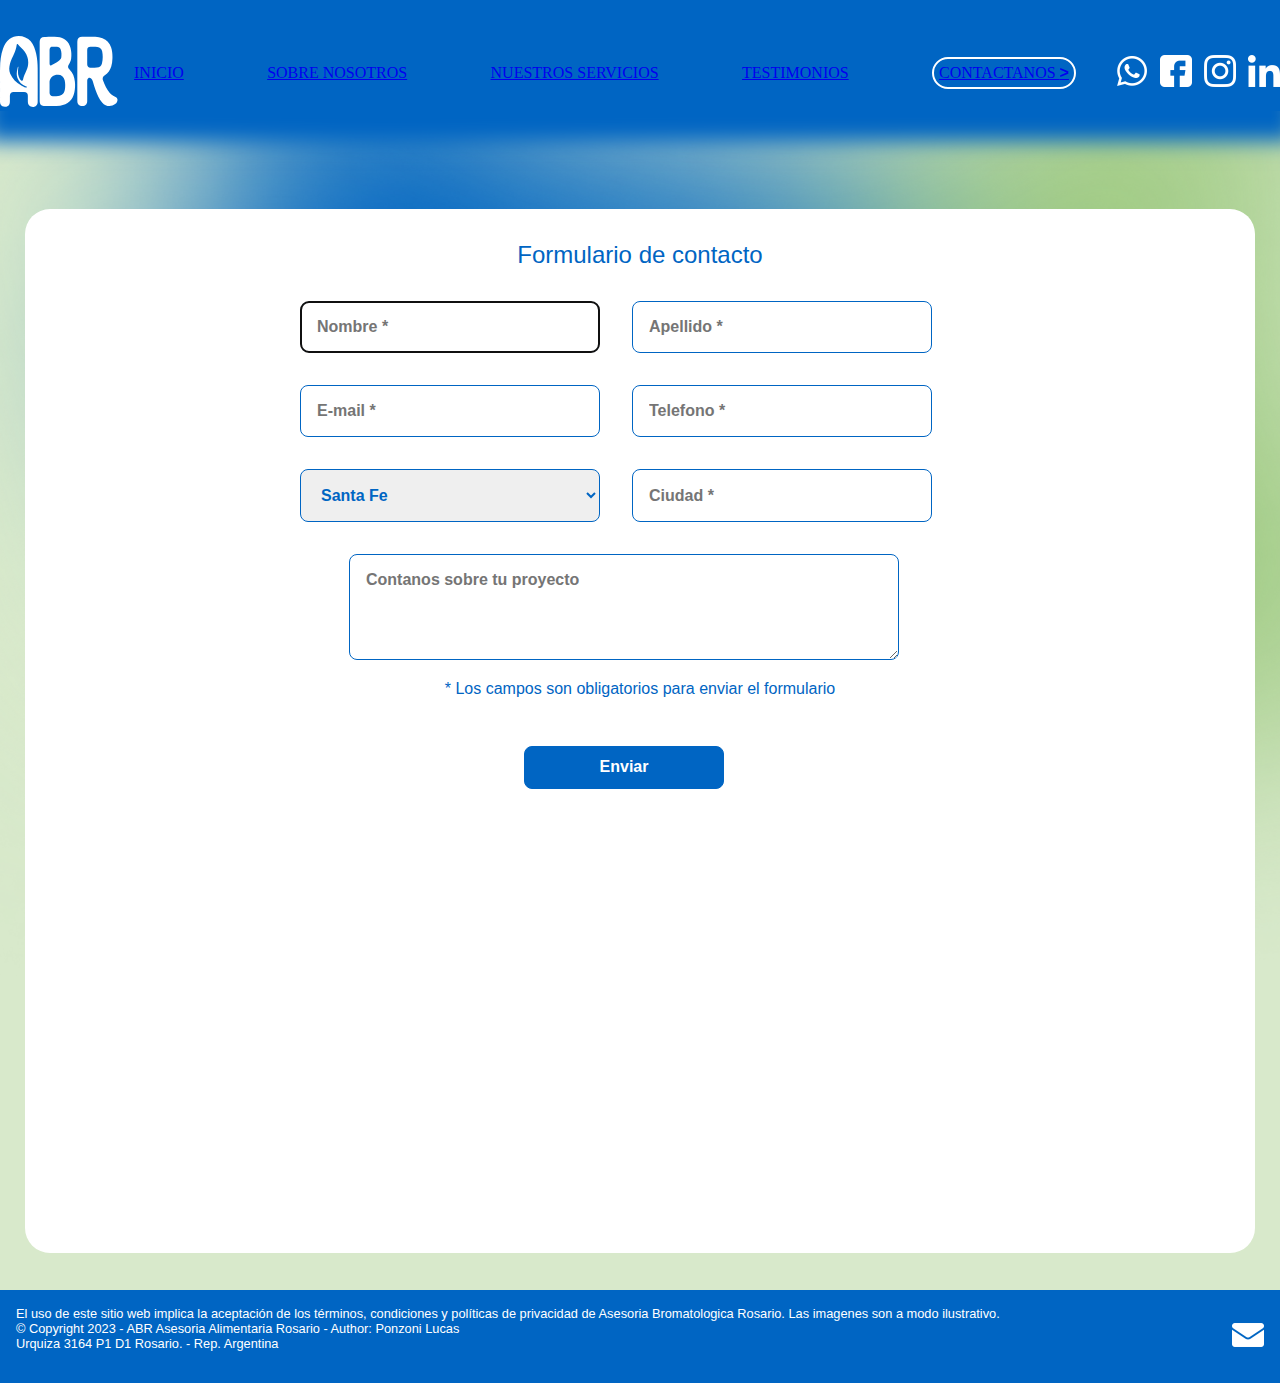
==== Pages/contactanos.html @ 052e2af0 "Add files via upload" ====
<!DOCTYPE html>
<html lang="es">
<head>
    <meta charset="UTF-8">
    <meta name="viewport" content="width=device-width, initial-scale=1.0">
    <meta name="keywords" content="asesoria, bromatologica, rosario, registra, marca">
    <meta name="author" content="Lucas Ponzoni">
    <meta name="description" content="Ayudamos a las empresas a mejorar la calidad alimenticia de sus productos y servicios, mediante la implementación de estrategias y prácticas innovadoras en materia de seguridad alimentaria, para garantizar la satisfacción y fidelización de sus clientes.">
    <link rel="shortcut icon" href="../img/abr_favicon_qube.png" type="image/x-icon">
    <link rel="stylesheet" href="../CSS/styles.css">
    <title>ABR | Contactanos</title>
</head>

<body>

    <header>

        <div>
            <a href="../index.html"><img class="img_main" src="../img/abr_main.svg" alt="ABR"></a>
        </div>

        <nav>
            <a class="nav" href="../index.html">INICIO</a>
            <a class="nav" href="./sobre_nosotros.html">SOBRE NOSOTROS</a>
            <a class="nav" href="./nuestros_servicios.html">NUESTROS SERVICIOS</a>
            <a class="nav" href="./testimonios.html">TESTIMONIOS</a>
            <a class="nav nav_c" href="./contactanos.html">CONTACTANOS <span id="com-id">></span></a>
        </nav>

        <div class="social_media" >
            <a href="https://api.whatsapp.com/send?phone=+543415469309&text=Hola%2C+quisiera+consultar+por+el+servicio+se+%2AAsesoria+Bromatologica+Rosario%2A%2C+me+contacto+desde+la+web." target="_blank"><img class="media" src="../img/whatsapp.png" alt="Asesoria Bromatologica Rosario WhatsApp"></a>
            <a href="#"><img class="media" src="../img/facebook.png" alt="Asesoria Bromatologica Rosario Facebook"></a>
            <a href="https://www.instagram.com/asesoriabromatologicarosario/?igshid=MjEwN2IyYWYwYw%3D%3D" target="_blank"><img class="media" src="../img/instagram.png" alt="Asesoria Bromatologica Rosario Instagram"></a>
            <a href="https://ar.linkedin.com/in/pablo-manuel-scalise-9bba7b55?trk=public_profile_samename-profile" target="_blank"><img class="media" src="../img/linkedin.png" alt="Asesoria Bromatologica Rosario linkedin"></a>
        </div>
    </header>

    <main class="form_main">

        <h2>Formulario de contacto</h2>

        <div class="formulario">

                <form class="form" autocomplete="on" action="procesar_formulario.php" method="POST">

                    <div class="separador">
                        <label for="nombre"></label><br>
                        <input type="text" id="nombre" name="nombre" autofocus maxlength="30" required placeholder="Nombre *"><br><br>
    
                        <label for="apellido"></label><br>
                        <input type="text" id="apellido" name="apellido" maxlength="30" required placeholder="Apellido *"><br><br>
                    </div>

                    <div class="separador">
                    <label for="email"></label><br>
                    <input type="email" id="email" name="email" maxlength="30" required placeholder="E-mail *"><br><br>
    
                        <label for="telefono"></label><br>
                        <input type="tel" id="telefono" name="telefono" minlength="8" maxlength="15" required placeholder="Telefono *"><br><br>
                    </div>

                    <div class="separador">
                        <label for="provincia"></label><br>
                        <select id="provincia" name="provincia" required aria-placeholder="Provincia *">
                            <option value="Buenos Aires">Buenos Aires</option>
                            <option value="Catamarca">Catamarca</option>
                            <option value="Chaco">Chaco</option>
                            <option value="Chubut">Chubut</option>
                            <option value="Córdoba">Córdoba</option>
                            <option value="Corrientes">Corrientes</option>
                            <option value="Entre Ríos">Entre Ríos</option>
                            <option value="Formosa">Formosa</option>
                            <option value="Jujuy">Jujuy</option>
                            <option value="La Pampa">La Pampa</option>
                            <option value="La Rioja">La Rioja</option>
                            <option value="Mendoza">Mendoza</option>
                            <option value="Misiones">Misiones</option>
                            <option value="Neuquén">Neuquén</option>
                            <option value="Río Negro">Río Negro</option>
                            <option value="Salta">Salta</option>
                            <option value="San Juan">San Juan</option>
                            <option value="San Luis">San Luis</option>
                            <option value="Santa Cruz">Santa Cruz</option>
                            <option value="Santa Fe" selected>Santa Fe</option>
                            <option value="Santiago del Estero">Santiago del Estero</option>
                            <option disabled>Tierra del Fuego -no disponible-</option>
                            <option value="Tucumán">Tucumán</option>
                        </select><br><br>
    
                         <label for="ciudad"></label><br>
                        <input type="text" id="ciudad" name="ciudad" maxlength="30" required placeholder="Ciudad *"><br>
                </div>
    
                        <label for="comentarios"></label>
                        <textarea id="comentarios" name="comentarios" maxlength="600" rows="4" cols="30" placeholder="Contanos sobre tu proyecto"></textarea><br>

                        <P form_p>* Los campos son obligatorios para enviar el formulario</P>
    
                    <input class="submit" type="submit" value="Enviar"><br>


                </form>

                <iframe class="map" src="https://www.google.com/maps/embed?pb=!1m18!1m12!1m3!1d3348.5014236197967!2d-60.66806862462521!3d-32.93776857359681!2m3!1f0!2f0!3f0!3m2!1i1024!2i768!4f13.1!3m3!1m2!1s0x95b7ab504fc39b97%3A0x462158759168e7ce!2sKDT%2C%20Urquiza%203164%2C%20S2002%20Rosario%2C%20Santa%20Fe!5e0!3m2!1ses!2sar!4v1688437632781!5m2!1ses!2sar" width="600" height="400" style="border:0;" allowfullscreen="" loading="lazy" referrerpolicy="no-referrer-when-downgrade"></iframe>

                    </div>

                
    </main>
    

    <footer>
        <div>
            <p class="tac" >El uso de este sitio web implica la aceptación de los términos, condiciones y políticas de privacidad de Asesoria Bromatologica Rosario. Las imagenes son a modo ilustrativo. 
            <br>© Copyright 2023 - ABR Asesoria Alimentaria Rosario - Author: Ponzoni Lucas
            <br>Urquiza 3164 P1 D1 Rosario. - Rep. Argentina
            </p>
        </div>
        </div class="img.tac">
        <a href="mailto:pablomanuelscalise@gmail.com"><img class="media-footer" src="../img/email.png" alt="Email"></a>
        </div>
    </footer>
    
</body>
</html>
---- CSS/styles.css ----
@font-face {
    font-family: 'spirit';
    src: url(./NatureSpirit.otf);
}

@font-face {
    font-family: 'Andalucia';
    src: url(./andalucia.ttf);
}

@import url('https://fonts.googleapis.com/css2? family= Raleway:wght@300;400;500;600;800;900 & display=swap');
@import url('https://fonts.googleapis.com/css2? family= Belanosima:wght@400;600;700 & display=swap');

*{
    padding: 0;
    margin: 0;
    box-sizing: border-box;
}

*::selection{
    color: #fce96b;
    background-color: #0065c3b5;
}

body{
    background: #D8E9CB url("../img/fondo.png");
    background-size: cover; 
    background-repeat: no-repeat;
    position: relative;
    min-height: 100vh;
}

.food_pack{
    background-color: #ff990000;
    background-image: url(../img/packaging.png);
    background-size: cover;
    background-repeat: no-repeat;
    position: absolute;
    width: 50vw;
    right: 0;
    bottom: -100px;
    height: 120vh;
    z-index: -1;
}

header {
    display: flex;
    gap: 1rem;
    min-width: max-content;
    align-items: center;
    padding-top: 2.2rem;
    background-color: #0065C3;
    color: #FFF;
    margin-bottom: 3rem;
    box-shadow:0px 15px 20px 15px #0065C3;
}

nav{
    display: flex;
    align-items: center;
    justify-content: space-between;
    flex: 1;
    padding-right: 1rem;
}

.media{
    width: 2rem;
    margin-left: 0.5rem;
    filter: invert(100%);
}

.media:hover{
    filter: invert(80%) sepia(95%) saturate(275%) hue-rotate(347deg) brightness(97%) contrast(104%);
    transition: .2s;
}

.logo {
    margin-inline: 2rem;
    max-width: 4rem;
}

.nav-list {
    list-style-type: none;
    display: flex;
    align-items: center;
    gap: 1rem;
    font-size: 1rem;
    margin-left: 1rem;
    font-family: 'Raleway', sans-serif;
    font-weight: 600;
}

.nav-list li a {
    text-decoration: none;
    color: #ffffff;
}

.nav_c{
    border: #FFF 2px solid;
    border-radius: 25px;
    padding: 5px;
}

#com-id{
    font-family: 'Belanosima', sans-serif;
    font-weight: 900;
    font-size:1rem;
}

@keyframes spin {
    from {
      transform: rotate(0deg);
    }
    to {
      transform: rotate(360deg);
    }
  }
  
  @keyframes colorBlink {
    0% {
      color: #fce96b;
    }
    50% {
      color: #ffffff; 
    }
    100% {
      color: #fce96b;
    }
  }
  
  .bi-asterisk {
    display: inline-block;
    animation: spin 10s linear infinite, colorBlink 2s linear infinite;
    transform-origin: center;
  }
  

.nav:hover, .nav_c:hover{
    color: #FCE86B;
    transition: .2s;
}

.abrir-menu,
.cerrar-menu {
    display: none;
}

main{
    padding: 2rem 2rem 2rem 2rem;
}

h1{
    text-align: center;
    min-width: 5px;
    font-family: 'spirit';
    background-color: #0065c353;
    border-radius: 8px 8px 0 0;
    padding: 1rem;
    width: max-content;
    color: #FFF;
    font-size: 3rem;  
    font-weight: 600;
}

.Web_comment{
    width: 700px;
    color: #FFF;
    text-shadow: 2px 1px 20px #272727b8;
    font-size: 1rem;
    font-family: 'Raleway', sans-serif;
    font-weight: 400;
    padding-top: 1rem;
}

#button_conocenos{
    background-color: #ffffff;
    width: 400px;
    text-align: center;
    font-family: 'Belanosima', sans-serif;
    padding: 1rem;
    margin-top: 1rem;
    border-radius: 25px;
    cursor: pointer;
}

#button_conocenos a{
    text-decoration: none;
    color: #0065C3;
}

#button_conocenos:hover{
    background-color: #FCE86B;
    transition: .3s;
}

.cardholder{
    padding: 4rem 0 4rem 0;
}

.cardholder__card{
    width: 700px;
    color: #FFF;
    font-size: 1rem;
    font-family: 'Raleway', sans-serif;
    background-color: #0065c3be;
    border-radius: 25px;
    padding: 1rem;
    margin-top: 1rem;
}

.cardholder__card--title{
    display: flex;
    justify-content: space-between;
    align-items: center;
}

.row_span{
    font-weight: 900px;
    text-decoration-line: underline;
    font-weight: 900;
}

.line{
    width: 208px;
    height: 6px;
    background: #FCE86B;
    border-radius: 4px;
    margin: 10px 0 20px 0
}

.line_title{
    width: 523px;
    height: 6px;
    background: #FCE86B;
    border-radius: 0 0 8px 8px;
}

.img_row{
    width:20px;
    z-index: 1;
    filter: invert(7%) sepia(46%) saturate(5355%) hue-rotate(197deg) brightness(101%) contrast(101%);
    transition: .3s;
    cursor: pointer;
}

.img_row:hover{
    filter: invert(100%);
    transition: .1s;
}

footer{
    text-align: left;
    background-color: #0065C3;
    color: #FFF;
    font-family: 'Raleway', sans-serif;
    font-size: .8rem;
    padding: 1rem;
    display: flex;
    position: absolute;
    bottom: -20vh;
    align-items: center;
    width: 100%;
}

.media-footer{
    width: 2rem;
    filter: invert(100%);
}

.media-footer:hover{
    filter: invert(80%) sepia(95%) saturate(275%) hue-rotate(347deg) brightness(97%) contrast(104%);
    transition: .2s;
}

footer div{
    margin-inline-end: auto;
}

@media screen and (max-width: 1100px) {

    body{
        background: #D8E9CB url("../img/mobile-back.png");
        background-size: cover;
        background-repeat: no-repeat;
    }
    
    .abrir-menu,
    .cerrar-menu {
        display: block;
        border: 0;
        font-size: 2rem;
        background-color: transparent;
        cursor: pointer;
    }

    .cerrar-menu:hover{
        color: #FCE86B;
        transition: .2s;
    }

    .abrir-menu:hover{
        color: #FCE86B;
    }

    .abrir-menu {
        color: #ffffff;
    }

    .cerrar-menu {
        color: #ececec;
    }

    header{
        flex-direction: column;
        gap: 0;
    }

    nav {
        opacity: 0;
        visibility: hidden;
        display: flex;
        flex-direction: column;
        gap: 2rem;
        position: absolute;
        top: 0;
        width: 100%;
        bottom: 0vh;
        background-color: #0065C3;
        padding: 2rem;
        justify-content: flex-start;
        z-index: 2;
        transition: opacity .5s;
    }

    .nav.visible {
        opacity: 1;
        visibility: visible;
    }
    
    .nav-list {
        gap: 2rem;
        flex-direction: column;
        align-items: center;
    }

    ul.nav-list{
        margin: 0;
    }

    .nav-list li a {
        color: #ffffff;
    }

    .social_media{
        padding-top: 3rem;
        display: flex;
        justify-content: center;
    }

    .media:hover{
        filter: invert(80%) sepia(95%) saturate(275%) hue-rotate(347deg) brightness(97%) contrast(104%);
        transition: .2s;
    }

    .abrir-menu i, .cerrar-menu i {
    position: relative;
    animation: bounce 2s infinite; 
    }
  
    @keyframes bounce {
    0%, 100% {
      top: 0;
    }
    50% {
      top: 1rem;
    }
  }
   
}

@media screen and (max-width: 900px) {

    header{
        display:flex;
        flex-direction: column;
    }

    .img_main{
        margin: 0;
    }
    
    .button-menu{
        display: block;
    }

    .food_pack{
        background-color: #ff990000;
        background-image: url(../img/packaging.png);
        background-size: contain;
        background-repeat: no-repeat;
        position: relative;
        width: 100vw;
        margin-top: -250px;
    } 

    main{
        padding-inline: 1rem;
        margin: 0;
    }

    .titulo{
        display: flex;
        flex-wrap: wrap;
        flex-direction: column;
        justify-content: center;
        align-items: center;
        margin: 1rem;
    }
    
    h1{
        margin-top: 2rem;
        font-family: 'spirit';
        background-color: #0065c353;
        border-radius: 8px 8px 0 0;
        width: 100%;
        color: #FFF;
        font-size: 3rem;  
        font-weight: 600;
    }

    .line_title{
        width: 100%;
    }
    
    .Web_comment{
        width: auto;
        text-align: center;
        color: #FFF;
        text-shadow: 2px 1px 20px #272727b8;
        font-size: 1rem;
        font-family: 'Raleway', sans-serif;
        font-weight: 400;
        padding-top: 1rem;
    }
    
    #button_conocenos{ 
        background-color: #ffffff;
        width: auto;
        font-family: 'Belanosima', sans-serif;
        border-radius: 25px;
        cursor: pointer;
        margin-bottom: 3rem;
    }
    
    #button_conocenos a{
        text-decoration: none;
        color: #0065C3;
    }
    
    #button_conocenos:hover{
        background-color: #FCE86B;
        transition: .3s;
    }

    .cardholder__card{
        width: auto;
    }

    footer{
        text-align: left;
        background-color: #0065C3;
        color: #FFF;
        font-family: 'Raleway', sans-serif;
        font-size: .8rem;
        padding: 1rem;
        display: flex;
        position: absolute;
        align-items: center;
        width: 100%;
    }
    
  }

.form{
    color: #0065C3;
    font-size: 1rem;
    font-family: 'Raleway', sans-serif;
    font-weight: 400;
    padding-top: 1rem;
    text-align: center;
}

input, textarea, select{
    border-radius: 8px;
    width: 300px;
    padding: 1rem;
    padding-left: 1rem;
    margin-right: 2rem;
    border: #0065C3 solid 1px;
    color:#0065C3;
    font-family: 'Raleway', sans-serif;
    font-size: 1rem;
    font-weight: 600;
}

.form_main {
    background-color: #ffffff;
    width: auto;
    min-width: min-content;
    border-radius: 25px 25px 25px 25px;
    position: relative;
    margin-left: 25px;
    margin-bottom: 50px;
    margin-right: 25px;
    top: 50px;
  }
  
  .form_main h2{
    color: #0065C3;
    font-size: 1.5rem;
    margin-bottom: 1rem;
    font-family: 'Raleway', sans-serif;
    font-weight: 400;
    text-align: center;
  }

  .formulario{
    justify-content: center;
    display: flex;
    flex-wrap: wrap;
  }

  .separador{
    justify-content: center;
    text-align: center;
    display: flex;
    margin-bottom: 2rem;
    padding-right: 1rem;
  }

  #comentarios{
    min-width: 550px;
  }

  .submit{
    font-size: 1rem;
    padding: 0.7rem;
    width: 200px;
    margin-top: 2rem;
    margin-bottom: 2rem;
    background-color: #0065C3;
    color: #FFF;
  }

  .submit:hover{
    background-color: #ffffff;
    color: #0065C3;
    cursor: pointer;
    transition: .3s;
  }

  #comentarios{
    margin-bottom: 1rem;
  }

  .map{
    display: flex;
    flex-wrap: wrap;
    justify-content: center;
    border-radius: 25px;
  }

  .know_us{
    display: flex;
  }

  .us{
    flex-shrink: 1;
    } 

  .pablo_face {
    width: 300px;
    position: relative;
    left: -32px;
    top: -95px;
    overflow: hidden;
  }
    
  .fig-caption{
    background-color: #0065C3;
    font-family: 'Belanosima', sans-serif;   
    font-weight: 600;
    color: #FFF; 
    position: relative;
    left: -32px;
    top: -100px;
    width: 300px;
    padding: 0.5rem;
    text-align: center;
  }

  #Pablo_Scalise_Conocenos{
    font-family: 'Andalucia';
    color: #353535;
    font-size: 3rem;
    text-align: left;
    margin-bottom: 0;
}

.descripcion_pablo, p{
    margin-bottom: 1rem;
}

.university{
    list-style-type: none;
    font-family: 'Raleway', sans-serif;
    font-size: 1rem;
    font-weight: 400;
    color: #0065C3;
    padding-bottom: 1rem;
}

.us p, .text_testimonio{
    font-family: 'Raleway', sans-serif;
    color: #353535;
    line-height : 25px;
}

.span_us{
    font-weight: 600;
}

.background_img{
    background-color: #fce96b;
    width: 300px;
    height: 410px;
    border-radius: 25px 0 0 0;
    top: 0;
    left: 0;
    position: absolute;
}

.services, .services_description{
    display: flex;
    flex-wrap: wrap;
}

.service{
    font-family: 'Raleway', sans-serif;
    font-size: 1rem;
    color: #ffffff;
    line-height : 25px;
    background-color: #0065C3;
    padding: 1rem;
    margin: 1rem;
    text-align: center;
    flex: 1;
    min-width: 300px;
    border-radius: 25px;

}

h2.services_title{
    color: #FFF;
    font-size: 1,5rem;
    text-align: center;
}

.services_span, .aclaracion{
    color: #FF9900;
    font-family: 'Raleway', sans-serif;
    text-align: center;
}

#factory, #money, #laboratory{
    width: 125px;
}

.service_description{
    font-family: 'Raleway', sans-serif;
    font-size: 1rem;
    color: #000000;
    line-height : 25px;
    border: #FF9900 solid 2px;
    padding: 1rem;
    margin: 1rem;
    text-align: center;
    flex: 1;
    min-width: 300px;
    border-radius: 25px;
}

.services_text{
    list-style-type: circle;
    padding-left: 1rem;
    text-align: left;
}

#information{
    width: 100px;
    filter: invert(51%) sepia(86%) saturate(659%) hue-rotate(360deg) brightness(105%) contrast(106%);
}

.testimonios_a{
    min-width: 800px;
    background-color: #fce96b6c;
    display: flex;
    border-radius: 25px;
    margin-bottom: 1rem;
    padding: 1rem;
}

.foto-testimonio{
    margin-right: 1rem;
    width: 150px;
}

#testimonio_title{
    font-family: 'Andalucia';
    color: #353535;
    font-size: 3rem;
    text-align: left;
    margin-bottom: 0;
}

.img_test_ext{
    width: 25px;
    margin-right: .5rem;
    filter: invert(19%) sepia(5%) saturate(19%) hue-rotate(354deg) brightness(93%) contrast(90%);
}

.t-d{
    display: flex;
    flex-direction: row;
    justify-content: center;
}

.logo_trabajo_test{
    width: 150px;
    filter: invert(19%) sepia(5%) saturate(19%) hue-rotate(354deg) brightness(93%) contrast(90%);
}

.img_test_ext:hover{
    filter: invert(22%) sepia(86%) saturate(2714%) hue-rotate(195deg) brightness(90%) contrast(104%);    
    transition: .2s;
}
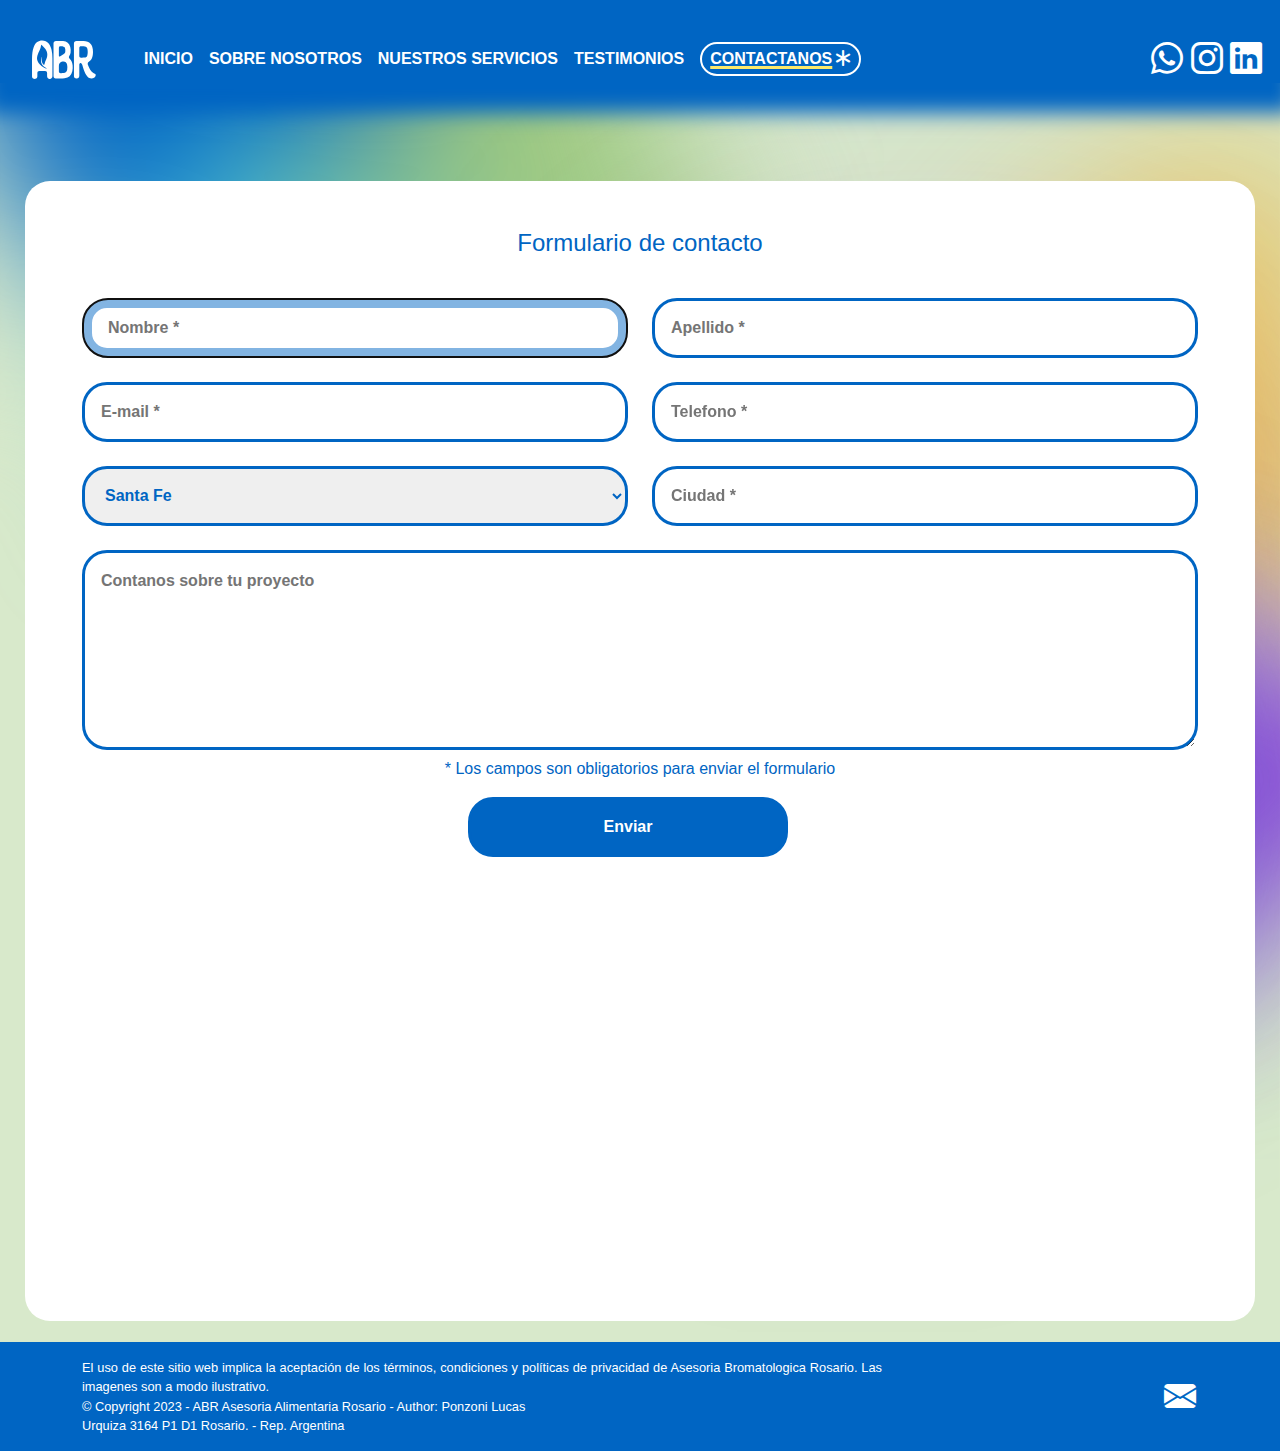
==== commit d196805f: "Contactanos" ====
--- a/Pages/contactanos.html
+++ b/Pages/contactanos.html
@@ -7,119 +7,142 @@
     <meta name="author" content="Lucas Ponzoni">
     <meta name="description" content="Ayudamos a las empresas a mejorar la calidad alimenticia de sus productos y servicios, mediante la implementación de estrategias y prácticas innovadoras en materia de seguridad alimentaria, para garantizar la satisfacción y fidelización de sus clientes.">
     <link rel="shortcut icon" href="../img/abr_favicon_qube.png" type="image/x-icon">
+    <title>ABR | Contactanos</title>
+    <link rel="stylesheet" href="https://cdn.jsdelivr.net/npm/bootstrap-icons@1.10.5/font/bootstrap-icons.css">
+    <link rel="stylesheet" href="https://cdn.jsdelivr.net/npm/bootstrap@5.3.0/dist/css/bootstrap.min.css">
     <link rel="stylesheet" href="../CSS/styles.css">
-    <title>ABR | Contactanos</title>
+
 </head>
 
 <body>
 
     <header>
+        <a href="../index.html" id="logo-link"><img class="logo" src="../img/abr_main.svg" alt="Logo"></a>
+        <button id="abrir" class="abrir-menu"><i class="bi bi-arrow-down-short"></i></button>
+        <nav class="nav" id="nav">
+            
+                <ul class="nav-list">
+                    <li><a class="nav" href="../index.html">INICIO</a></li>
+                    <li><a class="nav" href="./sobre_nosotros.html">SOBRE NOSOTROS</a></li>
+                    <li><a class="nav" href="./nuestros_servicios.html">NUESTROS SERVICIOS</a></li>
+                    <li><a class="nav" href="./testimonios.html">TESTIMONIOS</a></li>
+                    <li><a class="nav nav_c" id="active" href="#">CONTACTANOS <span id="com-id"><i class="bi bi-asterisk"></i></span></a></li>
+                </ul> 
 
-        <div>
-            <a href="../index.html"><img class="img_main" src="../img/abr_main.svg" alt="ABR"></a>
-        </div>
+            <div class="social_media" >
+                <a href="https://api.whatsapp.com/send?phone=+543415469309&text=Hola%2C+quisiera+consultar+por+el+servicio+se+%2AAsesoria+Bromatologica+Rosario%2A%2C+me+contacto+desde+la+web." target="_blank"><i class="bi bi-whatsapp"></i></a>
+                <a href="https://www.instagram.com/asesoriabromatologicarosario/?igshid=MjEwN2IyYWYwYw%3D%3D" target="_blank"><i class="bi bi-instagram"></i></a>
+                <a href="https://ar.linkedin.com/in/pablo-manuel-scalise-9bba7b55?trk=public_profile_samename-profile" target="_blank"><i class="bi bi-linkedin"></i></a>
+            </div>
 
-        <nav>
-            <a class="nav" href="../index.html">INICIO</a>
-            <a class="nav" href="./sobre_nosotros.html">SOBRE NOSOTROS</a>
-            <a class="nav" href="./nuestros_servicios.html">NUESTROS SERVICIOS</a>
-            <a class="nav" href="./testimonios.html">TESTIMONIOS</a>
-            <a class="nav nav_c" href="./contactanos.html">CONTACTANOS <span id="com-id">></span></a>
+            <button class="cerrar-menu" id="cerrar"><i class="bi bi-arrow-up"></i></button>         
         </nav>
 
-        <div class="social_media" >
-            <a href="https://api.whatsapp.com/send?phone=+543415469309&text=Hola%2C+quisiera+consultar+por+el+servicio+se+%2AAsesoria+Bromatologica+Rosario%2A%2C+me+contacto+desde+la+web." target="_blank"><img class="media" src="../img/whatsapp.png" alt="Asesoria Bromatologica Rosario WhatsApp"></a>
-            <a href="#"><img class="media" src="../img/facebook.png" alt="Asesoria Bromatologica Rosario Facebook"></a>
-            <a href="https://www.instagram.com/asesoriabromatologicarosario/?igshid=MjEwN2IyYWYwYw%3D%3D" target="_blank"><img class="media" src="../img/instagram.png" alt="Asesoria Bromatologica Rosario Instagram"></a>
-            <a href="https://ar.linkedin.com/in/pablo-manuel-scalise-9bba7b55?trk=public_profile_samename-profile" target="_blank"><img class="media" src="../img/linkedin.png" alt="Asesoria Bromatologica Rosario linkedin"></a>
-        </div>
     </header>
 
     <main class="form_main">
 
         <h2>Formulario de contacto</h2>
 
-        <div class="formulario">
+        <form class="form container-lg text-center form_bs" autocomplete="on" action="procesar_formulario.php" method="POST">
+            
+            <div class="row">
 
-                <form class="form" autocomplete="on" action="procesar_formulario.php" method="POST">
+                <div class="col-lg-6">
+                <label for="nombre"></label>
+                <input type="text" id="nombre" name="nombre" autofocus maxlength="30" required placeholder="Nombre *">
+                </div>
 
-                    <div class="separador">
-                        <label for="nombre"></label><br>
-                        <input type="text" id="nombre" name="nombre" autofocus maxlength="30" required placeholder="Nombre *"><br><br>
-    
-                        <label for="apellido"></label><br>
-                        <input type="text" id="apellido" name="apellido" maxlength="30" required placeholder="Apellido *"><br><br>
-                    </div>
+                <div class="col-lg-6">
+                <label for="apellido"></label>
+                <input type="text" id="apellido" name="apellido" maxlength="30" required placeholder="Apellido *">
+                </div>
 
-                    <div class="separador">
-                    <label for="email"></label><br>
-                    <input type="email" id="email" name="email" maxlength="30" required placeholder="E-mail *"><br><br>
-    
-                        <label for="telefono"></label><br>
-                        <input type="tel" id="telefono" name="telefono" minlength="8" maxlength="15" required placeholder="Telefono *"><br><br>
-                    </div>
+            </div>
 
-                    <div class="separador">
-                        <label for="provincia"></label><br>
-                        <select id="provincia" name="provincia" required aria-placeholder="Provincia *">
-                            <option value="Buenos Aires">Buenos Aires</option>
-                            <option value="Catamarca">Catamarca</option>
-                            <option value="Chaco">Chaco</option>
-                            <option value="Chubut">Chubut</option>
-                            <option value="Córdoba">Córdoba</option>
-                            <option value="Corrientes">Corrientes</option>
-                            <option value="Entre Ríos">Entre Ríos</option>
-                            <option value="Formosa">Formosa</option>
-                            <option value="Jujuy">Jujuy</option>
-                            <option value="La Pampa">La Pampa</option>
-                            <option value="La Rioja">La Rioja</option>
-                            <option value="Mendoza">Mendoza</option>
-                            <option value="Misiones">Misiones</option>
-                            <option value="Neuquén">Neuquén</option>
-                            <option value="Río Negro">Río Negro</option>
-                            <option value="Salta">Salta</option>
-                            <option value="San Juan">San Juan</option>
-                            <option value="San Luis">San Luis</option>
-                            <option value="Santa Cruz">Santa Cruz</option>
-                            <option value="Santa Fe" selected>Santa Fe</option>
-                            <option value="Santiago del Estero">Santiago del Estero</option>
-                            <option disabled>Tierra del Fuego -no disponible-</option>
-                            <option value="Tucumán">Tucumán</option>
-                        </select><br><br>
-    
-                         <label for="ciudad"></label><br>
-                        <input type="text" id="ciudad" name="ciudad" maxlength="30" required placeholder="Ciudad *"><br>
+            <div class="row">
+
+                <div class="col-lg-6">
+                    <label for="email"></label>
+                    <input type="email" id="email" name="email" maxlength="30" required placeholder="E-mail *">
                 </div>
-    
-                        <label for="comentarios"></label>
-                        <textarea id="comentarios" name="comentarios" maxlength="600" rows="4" cols="30" placeholder="Contanos sobre tu proyecto"></textarea><br>
 
-                        <P form_p>* Los campos son obligatorios para enviar el formulario</P>
-    
+                <div class="col-lg-6">
+                    <label for="telefono"></label>
+                    <input type="tel" id="telefono" name="telefono" minlength="8" maxlength="15" required placeholder="Telefono *">
+                </div>
+
+            </div>
+
+            <div class="row">
+                <div class="col-lg-6">
+                    <label for="provincia"></label>
+                    <select id="provincia" name="provincia" required aria-placeholder="Provincia *">
+                        <option value="Buenos Aires">Buenos Aires</option>
+                        <option value="Catamarca">Catamarca</option>
+                        <option value="Chaco">Chaco</option>
+                        <option value="Chubut">Chubut</option>
+                        <option value="Córdoba">Córdoba</option>
+                        <option value="Corrientes">Corrientes</option>
+                        <option value="Entre Ríos">Entre Ríos</option>
+                        <option value="Formosa">Formosa</option>
+                        <option value="Jujuy">Jujuy</option>
+                        <option value="La Pampa">La Pampa</option>
+                        <option value="La Rioja">La Rioja</option>
+                        <option value="Mendoza">Mendoza</option>
+                        <option value="Misiones">Misiones</option>
+                        <option value="Neuquén">Neuquén</option>
+                        <option value="Río Negro">Río Negro</option>
+                        <option value="Salta">Salta</option>
+                        <option value="San Juan">San Juan</option>
+                        <option value="San Luis">San Luis</option>
+                        <option value="Santa Cruz">Santa Cruz</option>
+                        <option value="Santa Fe" selected>Santa Fe</option>
+                        <option value="Santiago del Estero">Santiago del Estero</option>
+                        <option disabled>Tierra del Fuego -no disponible-</option>
+                        <option value="Tucumán">Tucumán</option>
+                    </select>
+                </div>
+
+                <div class="col-lg-6">
+                    <label for="ciudad"></label>
+                    <input type="text" id="ciudad" name="ciudad" maxlength="30" required placeholder="Ciudad *">
+                </div>
+
+            </div>
+
+            <div class="row">
+                <div class="col-lg-12">
+                    <label for="comentarios"></label>
+                    <textarea id="comentarios" name="comentarios" maxlength="600" rows="4" cols="30" placeholder="Contanos sobre tu proyecto"></textarea>
+            </div>
+            
+            <p class="form-p" >* Los campos son obligatorios para enviar el formulario</P>
+
+            <div class="row">
+                <div class="col-lg-12">
                     <input class="submit" type="submit" value="Enviar"><br>
+            </div>
 
+        </form>
 
-                </form>
-
-                <iframe class="map" src="https://www.google.com/maps/embed?pb=!1m18!1m12!1m3!1d3348.5014236197967!2d-60.66806862462521!3d-32.93776857359681!2m3!1f0!2f0!3f0!3m2!1i1024!2i768!4f13.1!3m3!1m2!1s0x95b7ab504fc39b97%3A0x462158759168e7ce!2sKDT%2C%20Urquiza%203164%2C%20S2002%20Rosario%2C%20Santa%20Fe!5e0!3m2!1ses!2sar!4v1688437632781!5m2!1ses!2sar" width="600" height="400" style="border:0;" allowfullscreen="" loading="lazy" referrerpolicy="no-referrer-when-downgrade"></iframe>
-
-                    </div>
-
-                
+            <iframe class="map" src="https://www.google.com/maps/embed?pb=!1m18!1m12!1m3!1d3348.5014236197967!2d-60.66806862462521!3d-32.93776857359681!2m3!1f0!2f0!3f0!3m2!1i1024!2i768!4f13.1!3m3!1m2!1s0x95b7ab504fc39b97%3A0x462158759168e7ce!2sKDT%2C%20Urquiza%203164%2C%20S2002%20Rosario%2C%20Santa%20Fe!5e0!3m2!1ses!2sar!4v1688437632781!5m2!1ses!2sar" width="600" height="400" style="border:0;" allowfullscreen="" loading="lazy" referrerpolicy="no-referrer-when-downgrade"></iframe>
+              
     </main>
     
 
     <footer>
-        <div>
-            <p class="tac" >El uso de este sitio web implica la aceptación de los términos, condiciones y políticas de privacidad de Asesoria Bromatologica Rosario. Las imagenes son a modo ilustrativo. 
-            <br>© Copyright 2023 - ABR Asesoria Alimentaria Rosario - Author: Ponzoni Lucas
-            <br>Urquiza 3164 P1 D1 Rosario. - Rep. Argentina
-            </p>
-        </div>
-        </div class="img.tac">
-        <a href="mailto:pablomanuelscalise@gmail.com"><img class="media-footer" src="../img/email.png" alt="Email"></a>
+        <div class="contenedor_footer container">
+                <p id="tac" >El uso de este sitio web implica la aceptación de los términos, condiciones y políticas de privacidad de Asesoria Bromatologica Rosario. Las imagenes son a modo ilustrativo. 
+                <br>© Copyright 2023 - ABR Asesoria Alimentaria Rosario - Author: Ponzoni Lucas
+                <br>Urquiza 3164 P1 D1 Rosario. - Rep. Argentina
+                </p>
+           <a class="icon-foot" href="mailto:pablomanuelscalise@gmail.com"><i class="bi bi-envelope-fill"></i></a>
         </div>
     </footer>
+   
+    <script src="https://cdn.jsdelivr.net/npm/bootstrap@5.3.0/dist/js/bootstrap.bundle.min.js" integrity="sha384-geWF76RCwLtnZ8qwWowPQNguL3RmwHVBC9FhGdlKrxdiJJigb/j/68SIy3Te4Bkz" crossorigin="anonymous"></script>
+    <script src="../js/main.js"></script>
     
 </body>
 </html>--- a/CSS/styles.css
+++ b/CSS/styles.css
@@ -1,4 +1,4 @@
-
+/* --- Fonts --- */
 @font-face {
     font-family: 'spirit';
     src: url(./NatureSpirit.otf);
@@ -16,21 +16,25 @@
     padding: 0;
     margin: 0;
     box-sizing: border-box;
-}
-
+    font-family: 'Belanosima', sans-serif;
+}
+
+/* --- Seleccion de texto --- */
 *::selection{
     color: #fce96b;
     background-color: #0065c3b5;
 }
 
+/* --- Background --- */
 body{
-    background: #D8E9CB url("../img/fondo.png");
-    background-size: cover; 
+    background: #D8E9CB url("../img/fondo-desktop.svg");
+    background-size: cover;
     background-repeat: no-repeat;
     position: relative;
     min-height: 100vh;
 }
 
+/* --- Img Packaging ABR --- */
 .food_pack{
     background-color: #ff990000;
     background-image: url(../img/packaging.png);
@@ -44,11 +48,12 @@
     z-index: -1;
 }
 
+/* --- NavBar --- */
 header {
     display: flex;
     gap: 1rem;
-    min-width: max-content;
     align-items: center;
+    justify-content: center;
     padding-top: 2.2rem;
     background-color: #0065C3;
     color: #FFF;
@@ -57,11 +62,17 @@
 }
 
 nav{
+    max-width: 1200px;
     display: flex;
     align-items: center;
     justify-content: space-between;
     flex: 1;
-    padding-right: 1rem;
+}
+
+.contenedor_footer{
+    display: flex;
+    justify-content: space-between;
+    align-items: center;
 }
 
 .media{
@@ -70,13 +81,24 @@
     filter: invert(100%);
 }
 
-.media:hover{
-    filter: invert(80%) sepia(95%) saturate(275%) hue-rotate(347deg) brightness(97%) contrast(104%);
+.social_media i, footer i{
+    padding-inline: 0.1rem;
+    color: #ffffff;
+    font-size: 2rem;
+}
+
+.social_media{
+    margin-left: 2rem;
+    margin-right: 1rem;
+}
+
+.social_media i:hover, footer i:hover, nav img:hover{
+    color: #fce96b;
     transition: .2s;
 }
 
 .logo {
-    margin-inline: 2rem;
+    margin-left: 2rem;
     max-width: 4rem;
 }
 
@@ -86,9 +108,8 @@
     align-items: center;
     gap: 1rem;
     font-size: 1rem;
-    margin-left: 1rem;
-    font-family: 'Raleway', sans-serif;
     font-weight: 600;
+    margin: 0;
 }
 
 .nav-list li a {
@@ -99,7 +120,9 @@
 .nav_c{
     border: #FFF 2px solid;
     border-radius: 25px;
-    padding: 5px;
+    padding: .2rem;
+    padding-inline: 0.5rem;
+    gap: 0.2rem;
 }
 
 #com-id{
@@ -108,6 +131,11 @@
     font-size:1rem;
 }
 
+#active{
+    text-decoration: underline 3px #fce96b;
+}
+
+/* --- Animacion * del NavBar --- */
 @keyframes spin {
     from {
       transform: rotate(0deg);
@@ -141,44 +169,60 @@
     transition: .2s;
 }
 
+/* --- Menu Hamburguesa --- */
 .abrir-menu,
 .cerrar-menu {
     display: none;
 }
 
+/* --- Main --- */
 main{
     padding: 2rem 2rem 2rem 2rem;
 }
 
+/* --- Titulo ABR Index --- */
 h1{
     text-align: center;
     min-width: 5px;
     font-family: 'spirit';
     background-color: #0065c353;
     border-radius: 8px 8px 0 0;
-    padding: 1rem;
+    padding-inline: 1rem;
+    margin: 0;
     width: max-content;
     color: #FFF;
-    font-size: 3rem;  
+    font-size: 3rem;
     font-weight: 600;
 }
 
+.line_title{
+    width: 518px;
+    height: 6px;
+    background: #FCE86B;
+    border-radius: 0 0 8px 8px;
+}
+
+/* --- Comentario principal Index --- */
 .Web_comment{
     width: 700px;
     color: #FFF;
     text-shadow: 2px 1px 20px #272727b8;
     font-size: 1rem;
-    font-family: 'Raleway', sans-serif;
     font-weight: 400;
     padding-top: 1rem;
 }
 
+/* --- Boton Servicios --- */
 #button_conocenos{
     background-color: #ffffff;
-    width: 400px;
+    box-shadow: 0px 0px 25px 8px #46bed934;
+    width: max-content;
     text-align: center;
     font-family: 'Belanosima', sans-serif;
+    font-size: larger;
+    font-weight: 700;
     padding: 1rem;
+    padding-inline: 2rem;
     margin-top: 1rem;
     border-radius: 25px;
     cursor: pointer;
@@ -194,6 +238,7 @@
     transition: .3s;
 }
 
+/* --- CardHolder --- */
 .cardholder{
     padding: 4rem 0 4rem 0;
 }
@@ -202,7 +247,6 @@
     width: 700px;
     color: #FFF;
     font-size: 1rem;
-    font-family: 'Raleway', sans-serif;
     background-color: #0065c3be;
     border-radius: 25px;
     padding: 1rem;
@@ -215,6 +259,15 @@
     align-items: center;
 }
 
+/* --- Titulos CardHolder --- */
+h2{
+    margin: 0;
+    font-size: 1.5rem;
+    font-weight: 600;
+
+}
+
+/* --- Underline --- */
 .row_span{
     font-weight: 900px;
     text-decoration-line: underline;
@@ -229,13 +282,7 @@
     margin: 10px 0 20px 0
 }
 
-.line_title{
-    width: 523px;
-    height: 6px;
-    background: #FCE86B;
-    border-radius: 0 0 8px 8px;
-}
-
+/* --- Img CardHolder --- */
 .img_row{
     width:20px;
     z-index: 1;
@@ -249,6 +296,7 @@
     transition: .1s;
 }
 
+/* --- Footer --- */
 footer{
     text-align: left;
     background-color: #0065C3;
@@ -263,9 +311,8 @@
     width: 100%;
 }
 
-.media-footer{
-    width: 2rem;
-    filter: invert(100%);
+.icon-foot{
+    margin-left: 1rem;
 }
 
 .media-footer:hover{
@@ -275,240 +322,47 @@
 
 footer div{
     margin-inline-end: auto;
-}
-
-@media screen and (max-width: 1100px) {
-
-    body{
-        background: #D8E9CB url("../img/mobile-back.png");
-        background-size: cover;
-        background-repeat: no-repeat;
-    }
-    
-    .abrir-menu,
-    .cerrar-menu {
-        display: block;
-        border: 0;
-        font-size: 2rem;
-        background-color: transparent;
-        cursor: pointer;
-    }
-
-    .cerrar-menu:hover{
-        color: #FCE86B;
-        transition: .2s;
-    }
-
-    .abrir-menu:hover{
-        color: #FCE86B;
-    }
-
-    .abrir-menu {
-        color: #ffffff;
-    }
-
-    .cerrar-menu {
-        color: #ececec;
-    }
-
-    header{
-        flex-direction: column;
-        gap: 0;
-    }
-
-    nav {
-        opacity: 0;
-        visibility: hidden;
-        display: flex;
-        flex-direction: column;
-        gap: 2rem;
-        position: absolute;
-        top: 0;
-        width: 100%;
-        bottom: 0vh;
-        background-color: #0065C3;
-        padding: 2rem;
-        justify-content: flex-start;
-        z-index: 2;
-        transition: opacity .5s;
-    }
-
-    .nav.visible {
-        opacity: 1;
-        visibility: visible;
-    }
-    
-    .nav-list {
-        gap: 2rem;
-        flex-direction: column;
-        align-items: center;
-    }
-
-    ul.nav-list{
-        margin: 0;
-    }
-
-    .nav-list li a {
-        color: #ffffff;
-    }
-
-    .social_media{
-        padding-top: 3rem;
-        display: flex;
-        justify-content: center;
-    }
-
-    .media:hover{
-        filter: invert(80%) sepia(95%) saturate(275%) hue-rotate(347deg) brightness(97%) contrast(104%);
-        transition: .2s;
-    }
-
-    .abrir-menu i, .cerrar-menu i {
-    position: relative;
-    animation: bounce 2s infinite; 
-    }
-  
-    @keyframes bounce {
-    0%, 100% {
-      top: 0;
-    }
-    50% {
-      top: 1rem;
-    }
-  }
-   
-}
-
-@media screen and (max-width: 900px) {
-
-    header{
-        display:flex;
-        flex-direction: column;
-    }
-
-    .img_main{
-        margin: 0;
-    }
-    
-    .button-menu{
-        display: block;
-    }
-
-    .food_pack{
-        background-color: #ff990000;
-        background-image: url(../img/packaging.png);
-        background-size: contain;
-        background-repeat: no-repeat;
-        position: relative;
-        width: 100vw;
-        margin-top: -250px;
-    } 
-
-    main{
-        padding-inline: 1rem;
-        margin: 0;
-    }
-
-    .titulo{
-        display: flex;
-        flex-wrap: wrap;
-        flex-direction: column;
-        justify-content: center;
-        align-items: center;
-        margin: 1rem;
-    }
-    
-    h1{
-        margin-top: 2rem;
-        font-family: 'spirit';
-        background-color: #0065c353;
-        border-radius: 8px 8px 0 0;
-        width: 100%;
-        color: #FFF;
-        font-size: 3rem;  
-        font-weight: 600;
-    }
-
-    .line_title{
-        width: 100%;
-    }
-    
-    .Web_comment{
-        width: auto;
-        text-align: center;
-        color: #FFF;
-        text-shadow: 2px 1px 20px #272727b8;
-        font-size: 1rem;
-        font-family: 'Raleway', sans-serif;
-        font-weight: 400;
-        padding-top: 1rem;
-    }
-    
-    #button_conocenos{ 
-        background-color: #ffffff;
-        width: auto;
-        font-family: 'Belanosima', sans-serif;
-        border-radius: 25px;
-        cursor: pointer;
-        margin-bottom: 3rem;
-    }
-    
-    #button_conocenos a{
-        text-decoration: none;
-        color: #0065C3;
-    }
-    
-    #button_conocenos:hover{
-        background-color: #FCE86B;
-        transition: .3s;
-    }
-
-    .cardholder__card{
-        width: auto;
-    }
-
-    footer{
-        text-align: left;
-        background-color: #0065C3;
-        color: #FFF;
-        font-family: 'Raleway', sans-serif;
-        font-size: .8rem;
-        padding: 1rem;
-        display: flex;
-        position: absolute;
-        align-items: center;
-        width: 100%;
-    }
-    
-  }
+    justify-content: space-between;
+    align-items: center;
+}
+
+#tac{
+    margin: 0;
+}
 
 .form{
     color: #0065C3;
     font-size: 1rem;
     font-family: 'Raleway', sans-serif;
     font-weight: 400;
-    padding-top: 1rem;
     text-align: center;
 }
 
 input, textarea, select{
-    border-radius: 8px;
-    width: 300px;
+    border-radius: 25px;
+    width: 100%;
+    height: 60px;
     padding: 1rem;
-    padding-left: 1rem;
-    margin-right: 2rem;
-    border: #0065C3 solid 1px;
+    border: #0065C3 solid 3px;
     color:#0065C3;
     font-family: 'Raleway', sans-serif;
     font-size: 1rem;
     font-weight: 600;
 }
 
+textarea{
+    min-height: 200px;
+}
+
+input:enabled:focus, textarea:enabled:focus {
+    border: #0065c37d solid 10px;
+}
+
 .form_main {
     background-color: #ffffff;
     width: auto;
-    min-width: min-content;
-    border-radius: 25px 25px 25px 25px;
+    max-width: 100%;
+    border-radius: 25px;
     position: relative;
     margin-left: 25px;
     margin-bottom: 50px;
@@ -516,109 +370,107 @@
     top: 50px;
   }
   
-  .form_main h2{
+.form_main h2{
     color: #0065C3;
     font-size: 1.5rem;
     margin-bottom: 1rem;
+    margin-top: 1rem;
     font-family: 'Raleway', sans-serif;
     font-weight: 400;
     text-align: center;
   }
 
-  .formulario{
-    justify-content: center;
-    display: flex;
-    flex-wrap: wrap;
-  }
-
-  .separador{
-    justify-content: center;
-    text-align: center;
-    display: flex;
-    margin-bottom: 2rem;
-    padding-right: 1rem;
-  }
-
-  #comentarios{
-    min-width: 550px;
-  }
-
-  .submit{
+.submit{
+    width: 25vw;
     font-size: 1rem;
     padding: 0.7rem;
-    width: 200px;
-    margin-top: 2rem;
-    margin-bottom: 2rem;
     background-color: #0065C3;
     color: #FFF;
-  }
-
-  .submit:hover{
+    align-items: center;
+    justify-content: center;
+  }
+
+.submit:hover{
     background-color: #ffffff;
     color: #0065C3;
     cursor: pointer;
     transition: .3s;
   }
 
-  #comentarios{
+.form-p {
+    text-align: center;
+  }
+
+.map{
+    border-radius: 25px;
+    margin-top: 1rem;
     margin-bottom: 1rem;
-  }
-
-  .map{
+    width: 100%;
+}
+
+.know_us{
     display: flex;
-    flex-wrap: wrap;
+    margin-bottom: 5rem;
+    /*
     justify-content: center;
-    border-radius: 25px;
-  }
-
-  .know_us{
-    display: flex;
-  }
-
-  .us{
+    align-items: center;*/
+  }
+
+.us{
     flex-shrink: 1;
     } 
 
-  .pablo_face {
+.pablo_face ,.pablo_face_mobile{
     width: 300px;
     position: relative;
     left: -32px;
     top: -95px;
     overflow: hidden;
   }
-    
-  .fig-caption{
+  
+.pablo_face_mobile_div{
+    display: none;
+  }
+    
+.fig-caption{
     background-color: #0065C3;
     font-family: 'Belanosima', sans-serif;   
     font-weight: 600;
     color: #FFF; 
     position: relative;
     left: -32px;
-    top: -100px;
+    top: -115px;
     width: 300px;
     padding: 0.5rem;
     text-align: center;
   }
 
-  #Pablo_Scalise_Conocenos{
+#Pablo_Scalise_Conocenos{
     font-family: 'Andalucia';
     color: #353535;
     font-size: 3rem;
     text-align: left;
     margin-bottom: 0;
+    line-height: 1.8;
+    align-items: center; /* Esta propiedad no tiene efecto aquí, a menos que el elemento sea un contenedor flex */
 }
 
 .descripcion_pablo, p{
+    text-align: justify;
     margin-bottom: 1rem;
+    max-width: 800px;
 }
 
 .university{
-    list-style-type: none;
+    list-style-type: square;
     font-family: 'Raleway', sans-serif;
     font-size: 1rem;
     font-weight: 400;
     color: #0065C3;
     padding-bottom: 1rem;
+    margin-top: 1rem;
+    text-align: left;
+    z-index: -1;
 }
 
 .us p, .text_testimonio{
@@ -744,4 +596,335 @@
 .img_test_ext:hover{
     filter: invert(22%) sepia(86%) saturate(2714%) hue-rotate(195deg) brightness(90%) contrast(104%);    
     transition: .2s;
-}+}
+
+/* --- Adapacion para pantallas hasta 1050px --- */
+@media screen and (max-width: 1050px) {
+
+    /* --- Adapacion de navbar --- */
+    .img_main{
+        margin: 0;
+    }
+
+    .logo {
+        margin-left: 0rem;
+        max-width: 4rem;
+    }
+    
+    .abrir-menu,
+    .cerrar-menu {
+        display: block;
+        border: 0;
+        font-size: 2rem;
+        background-color: transparent;
+        cursor: pointer;
+    }
+
+    .cerrar-menu:hover{
+        color: #FCE86B;
+        transition: .2s;
+    }
+
+    .abrir-menu:hover{
+        color: #FCE86B;
+    }
+
+    .abrir-menu {
+        color: #ffffff;
+    }
+
+    .cerrar-menu {
+        color: #ececec;
+    }
+
+    header{
+        flex-direction: column;
+        gap: 0;
+    }
+
+    nav {
+        opacity: 0;
+        visibility: hidden;
+        display: flex;
+        flex-direction: column;
+        gap: 2rem;
+        position: absolute;
+        top: 0;
+        width: 100%;
+        bottom: 0;
+        background-color: #0065C3;
+        padding: 0rem;
+        justify-content: flex-start;
+        z-index: 2;
+        transition: opacity .5s;
+    }
+
+    .nav.visible {
+        opacity: 1;
+        visibility: visible;
+    }
+    
+    .nav-list {
+        gap: 2rem;
+        padding: 0;
+        flex-direction: column;
+        align-items: center;
+    }
+
+    ul.nav-list{
+        margin: 0;
+        margin-top: 3rem;
+    }
+
+    .nav-list li a {
+        color: #ffffff;
+    }
+
+    .social_media{
+        padding-top: 3rem;
+        display: flex;
+        justify-content: center;
+    }
+
+    div.solcial_media, i{
+        margin-inline: .3rem;
+    }
+
+    .abrir-menu i, .cerrar-menu i {
+    position: relative;
+    animation: bounce 2s infinite; 
+    }
+  
+    @keyframes bounce {
+    0%, 100% {
+      top: 0;
+    }
+    50% {
+      top: 1rem;
+    }
+  }
+
+  #active{
+    text-decoration: underline 3px #fce96b;
+}
+   
+}
+
+/* --- Adapacion para pantallas hasta 800px --- */
+@media screen and (max-width: 800px) {
+    
+    /* --- Index adaptado a tablet y mobile --- */
+    .button-menu{
+        display: block;
+    }
+
+    body{
+        background: #D8E9CB url("../img/fondo-mobile.svg");
+        background-size: cover;
+        background-repeat: no-repeat;
+    }
+
+    .food_pack{
+        background-color: #ff990000;
+        background-image: url(../img/packaging.png);
+        background-size: contain;
+        width: 100%;
+        background-repeat: no-repeat;
+        position: relative;
+        background-position: top center;
+        margin-top: -250px;
+    } 
+
+    main{
+        padding-inline: 1rem;
+        margin: 0;
+    }
+
+    .titulo{
+        display: flex;
+        flex-wrap: wrap;
+        flex-direction: column;
+        justify-content: center;
+        align-items: center;
+        margin: 1rem;
+    }
+    
+    h1{
+        margin-top: 2rem;
+        font-family: 'spirit';
+        background-color: #0065c353;
+        border-radius: 8px 8px 0 0;
+        width: 100%;
+        color: #FFF;
+        font-size: 3rem;  
+        font-weight: 600;
+    }
+
+    .line_title{
+        width: 100%;
+    }
+    
+    .Web_comment{
+        width: auto;
+        text-align: center;
+        color: #FFF;
+        text-shadow: 2px 1px 20px #272727b8;
+        font-size: 1rem;
+        font-family: 'Raleway', sans-serif;
+        font-weight: 400;
+        padding-top: 1rem;
+    }
+    
+    #button_conocenos{ 
+        padding: 1rem;
+        padding-inline: 1rem;
+    }
+
+    .cardholder__card{
+        width: auto;
+    }
+
+    /* --- Know us adaptado a tablet --- */
+     .know_us{
+        display: flex;
+        flex-direction: column;
+        margin-bottom: 5rem;
+      }
+    
+      .us{
+        flex-shrink: 1;
+        } 
+    
+      .pablo_face {
+        display: none;
+      }
+
+      .pablo_face_mobile {
+        max-width: 300px;
+        background-size: contain;
+        display: flex;
+        margin-left: 1rem;
+        padding: 0;
+      }
+        
+      .fig-caption{
+        margin-left: 1rem;
+        margin-right: -3rem;
+        top: -48px;
+        width: auto;
+      }
+    
+      #Pablo_Scalise_Conocenos{
+        display: none;
+    }
+    
+    .university{
+       margin-top: -1rem;
+
+    }
+    
+    .background_img{
+        display: none;
+    }
+    
+    .background_img_mobile{
+        background-color: #ff000000;
+        background-image: url("../img/pablo_pcalise_conocenos_mobile.png");
+        background-size: contain;
+        background-repeat: no-repeat;
+        overflow: visible;
+        width: 100%;
+        height: 200px;
+        border-radius: 25px 25px 0 0;
+        top: 0;
+        left: 0;
+        position: absolute;
+    }
+
+    .pablo_face_mobile_div{
+        display: flex;
+        justify-content: space-between;
+        position: relative;
+        background-color: #fce96b;
+        padding: 0;
+        margin: 0;
+        top: -32px;
+        margin-left: -1rem;
+        margin-right: -1rem;
+        border-radius: 25px 25px 0 0;
+        align-items: center;
+    }
+
+    .pablo_mobile{
+        width: 40vw;
+    }
+
+    #Pablo_Scalise_Conocenos_mobile {
+        padding: 1rem;
+        line-height: 1.4;
+        font-family: 'Andalucia';
+        color: #353535;
+        font-size: 6vw;
+        white-space: nowrap;
+        position: absolute;
+        left: 25vw;
+      }
+    
+  }
+
+  /* --- Know us adaptado a mobile --- */
+  @media screen and (max-width: 576px){
+    
+    .form_main {
+        background-color: #ffffff;
+        width: auto;
+        max-width: 100%;
+        border-radius: 0;
+        position: relative;
+        margin-left: 0px;
+        margin-bottom: 50px;
+        margin-right: 0px;
+        top: 50px;
+      }
+
+      main{
+        padding: 0;
+      }
+
+      .us p{
+        padding: 1rem;
+        margin: 0;
+      }
+
+      p.descripcion_pablo{
+        padding-top: 0;
+        margin-top: 0;
+
+      }
+
+      ul.university{
+        margin-bottom: 0;
+        padding-bottom: 0;
+        list-style-type: square;
+      }
+
+      .fig-caption{
+        margin-right: -2rem;
+      }
+
+      .pablo_face_mobile_div {
+        margin-left: 0;
+        margin-right: 0;
+        border-radius: 0;
+    }
+
+    footer{
+        position: relative;
+        margin-top: -150px;
+    }
+
+    #Pablo_Scalise_Conocenos_mobile {
+        font-size: 7vw;
+      }
+
+  }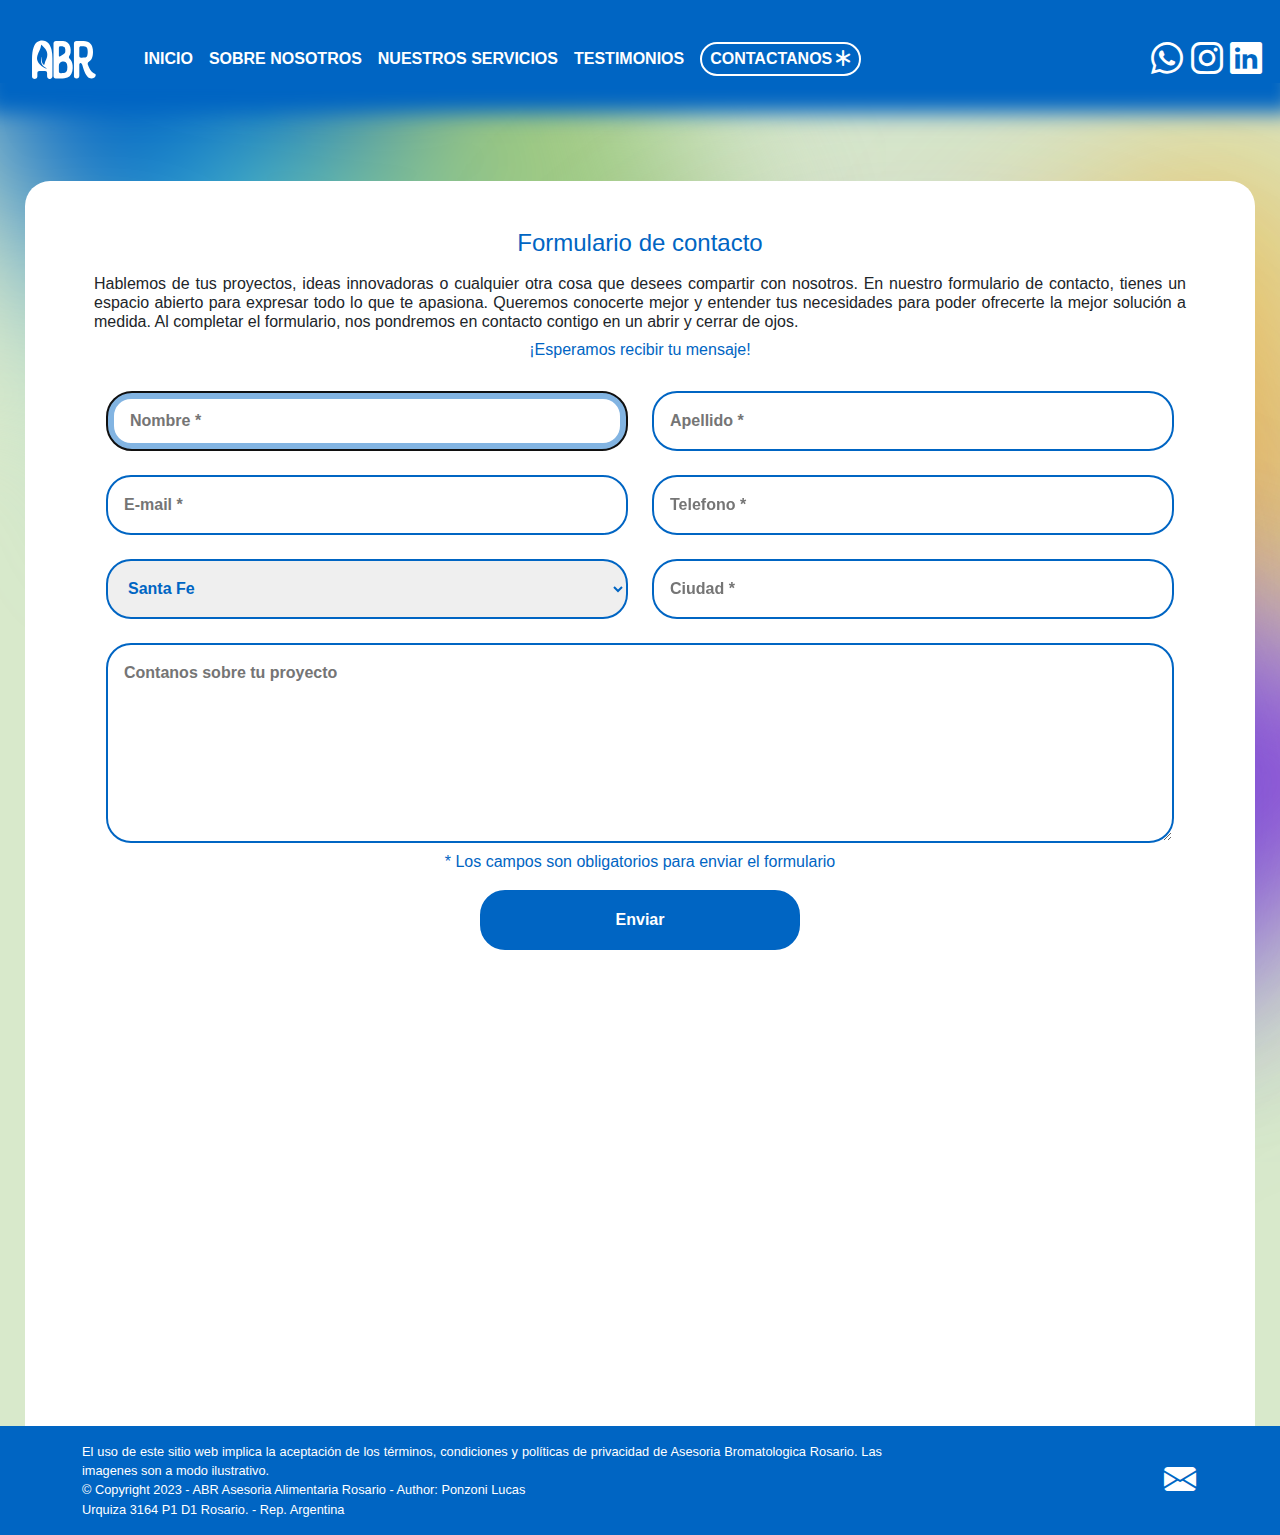
==== commit d982a6d7: "Nuestros servicios" ====
--- a/Pages/contactanos.html
+++ b/Pages/contactanos.html
@@ -26,7 +26,7 @@
                     <li><a class="nav" href="./sobre_nosotros.html">SOBRE NOSOTROS</a></li>
                     <li><a class="nav" href="./nuestros_servicios.html">NUESTROS SERVICIOS</a></li>
                     <li><a class="nav" href="./testimonios.html">TESTIMONIOS</a></li>
-                    <li><a class="nav nav_c" id="active" href="#">CONTACTANOS <span id="com-id"><i class="bi bi-asterisk"></i></span></a></li>
+                    <li><a class="nav nav_c" href="#">CONTACTANOS <span id="com-id"><i class="bi bi-asterisk"></i></span></a></li>
                 </ul> 
 
             <div class="social_media" >
@@ -40,11 +40,20 @@
 
     </header>
 
-    <main class="form_main">
+    <main class="form_main container">
 
-        <h2>Formulario de contacto</h2>
+            <div class="container text-center">
+                <div class="row">
+                  <div class="col">
+                    <h2>Formulario de contacto</h2>
+                    <h6>Hablemos de tus proyectos, ideas innovadoras o cualquier otra cosa que desees compartir con nosotros. En nuestro formulario de contacto, tienes un espacio abierto para expresar todo lo que te apasiona. Queremos conocerte mejor y entender tus necesidades para poder ofrecerte la mejor solución a medida.
 
-        <form class="form container-lg text-center form_bs" autocomplete="on" action="procesar_formulario.php" method="POST">
+                    Al completar el formulario, nos pondremos en contacto contigo en un abrir y cerrar de ojos.</h6>
+                    <h6 class="message">¡Esperamos recibir tu mensaje!</h6>                  
+                </div>
+              </div>
+
+            <form class="form container-lg text-center form_bs" autocomplete="on" action="procesar_formulario.php" method="POST">
             
             <div class="row">
 
@@ -126,7 +135,9 @@
 
         </form>
 
+        <div>
             <iframe class="map" src="https://www.google.com/maps/embed?pb=!1m18!1m12!1m3!1d3348.5014236197967!2d-60.66806862462521!3d-32.93776857359681!2m3!1f0!2f0!3f0!3m2!1i1024!2i768!4f13.1!3m3!1m2!1s0x95b7ab504fc39b97%3A0x462158759168e7ce!2sKDT%2C%20Urquiza%203164%2C%20S2002%20Rosario%2C%20Santa%20Fe!5e0!3m2!1ses!2sar!4v1688437632781!5m2!1ses!2sar" width="600" height="400" style="border:0;" allowfullscreen="" loading="lazy" referrerpolicy="no-referrer-when-downgrade"></iframe>
+        </div>
               
     </main>
     
--- a/CSS/styles.css
+++ b/CSS/styles.css
@@ -306,7 +306,7 @@
     padding: 1rem;
     display: flex;
     position: absolute;
-    bottom: -20vh;
+    bottom: -100px;
     align-items: center;
     width: 100%;
 }
@@ -330,6 +330,7 @@
     margin: 0;
 }
 
+/* --- Formulario contactanos --- */
 .form{
     color: #0065C3;
     font-size: 1rem;
@@ -343,7 +344,7 @@
     width: 100%;
     height: 60px;
     padding: 1rem;
-    border: #0065C3 solid 3px;
+    border: #0065C3 solid 2px;
     color:#0065C3;
     font-family: 'Raleway', sans-serif;
     font-size: 1rem;
@@ -355,7 +356,7 @@
 }
 
 input:enabled:focus, textarea:enabled:focus {
-    border: #0065c37d solid 10px;
+    border: #0065c37d solid 8px;
 }
 
 .form_main {
@@ -368,6 +369,7 @@
     margin-bottom: 50px;
     margin-right: 25px;
     top: 50px;
+    bottom: -100px;
   }
   
 .form_main h2{
@@ -380,6 +382,22 @@
     text-align: center;
   }
 
+h6{
+    text-align: justify;
+  }
+
+.message{
+    text-align: center;
+    color: #0065C3;
+}
+
+.form_coment{
+    text-align: center;
+    color: #0065C3;
+    align-items: center;
+    align-content: center;
+}
+
 .submit{
     width: 25vw;
     font-size: 1rem;
@@ -404,15 +422,24 @@
 .map{
     border-radius: 25px;
     margin-top: 1rem;
-    margin-bottom: 1rem;
+    margin-bottom: 5rem;
     width: 100%;
+}
+
+.row{
+    margin: 0;
+}
+
+/* --- Conocenos --- */
+
+.p_formcontact{
+    margin: 0;
 }
 
 .know_us{
     display: flex;
     margin-bottom: 5rem;
-    /*
-    justify-content: center;
+    /*justify-content: center;
     align-items: center;*/
   }
 
@@ -452,7 +479,6 @@
     text-align: left;
     margin-bottom: 0;
     line-height: 1.8;
-    align-items: center; /* Esta propiedad no tiene efecto aquí, a menos que el elemento sea un contenedor flex */
 }
 
 .descripcion_pablo, p{
@@ -493,6 +519,12 @@
     position: absolute;
 }
 
+/* --- Servicios --- */
+
+.btn{
+    display: none;
+}
+
 .services, .services_description{
     display: flex;
     flex-wrap: wrap;
@@ -510,7 +542,6 @@
     flex: 1;
     min-width: 300px;
     border-radius: 25px;
-
 }
 
 h2.services_title{
@@ -523,6 +554,11 @@
     color: #FF9900;
     font-family: 'Raleway', sans-serif;
     text-align: center;
+    margin-bottom: 100px;
+}
+
+.aclaracion{
+    padding: 1rem;
 }
 
 #factory, #money, #laboratory{
@@ -553,6 +589,16 @@
     width: 100px;
     filter: invert(51%) sepia(86%) saturate(659%) hue-rotate(360deg) brightness(105%) contrast(106%);
 }
+
+
+.btn{
+    background-color: #fce96b;
+}
+
+.btn:hover{
+    background-color: #FF9900;
+    color: #ffffff;
+} 
 
 .testimonios_a{
     min-width: 800px;
@@ -707,6 +753,10 @@
   #active{
     text-decoration: underline 3px #fce96b;
 }
+
+body.menu-open {
+    overflow: hidden;
+}
    
 }
 
@@ -872,9 +922,9 @@
     
   }
 
-  /* --- Know us adaptado a mobile --- */
   @media screen and (max-width: 576px){
-    
+    /* --- Know us adaptado a mobile --- */
+
     .form_main {
         background-color: #ffffff;
         width: auto;
@@ -927,4 +977,39 @@
         font-size: 7vw;
       }
 
-  }+    /* --- Titulo contactanos mobile --- */
+
+    .form_main{
+        padding-top: 1rem;
+    }
+
+    /* --- Collapse service mobile --- */
+    .btn{
+        display: block;
+    }
+
+    .services_description{
+        display: none;
+    }
+
+    .service_description{
+        font-family: 'Raleway', sans-serif;
+        font-size: 1rem;
+        color: #000000;
+        line-height : 25px;
+        border: none;
+        padding: 0rem;
+        margin: 0rem;
+        text-align: center;
+        flex: 1;
+        min-width: 300px;
+        border-radius: 25px;
+    }
+
+    .card-body{
+        border-radius: 25px;
+        border: none;
+    }
+
+}
+  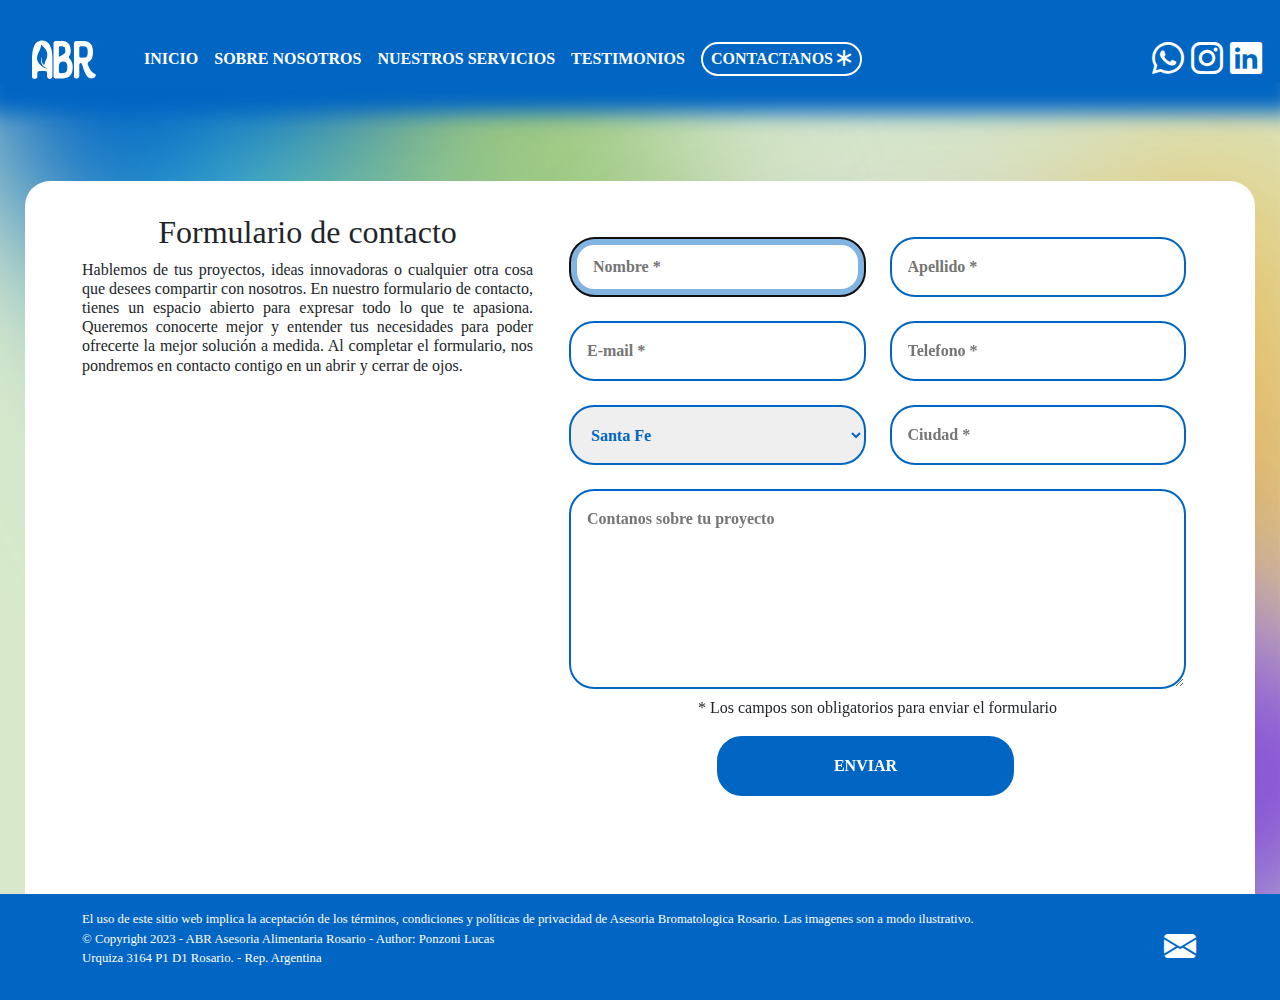
==== commit b6075d14: "SASS - Testimonios - Contactanos" ====
--- a/Pages/contactanos.html
+++ b/Pages/contactanos.html
@@ -10,7 +10,7 @@
     <title>ABR | Contactanos</title>
     <link rel="stylesheet" href="https://cdn.jsdelivr.net/npm/bootstrap-icons@1.10.5/font/bootstrap-icons.css">
     <link rel="stylesheet" href="https://cdn.jsdelivr.net/npm/bootstrap@5.3.0/dist/css/bootstrap.min.css">
-    <link rel="stylesheet" href="../CSS/styles.css">
+    <link rel="stylesheet" href="../CSS/style.css">
 
 </head>
 
@@ -40,104 +40,108 @@
 
     </header>
 
-    <main class="form_main container">
+    <main class="form_main container formulario">
 
-            <div class="container text-center">
-                <div class="row">
+        <div class="container text-focus-in">
+            <div class="row">
+              <div class="col-lg-5 columna1">
+                <h2>Formulario de contacto</h2>
+                <h6>Hablemos de tus proyectos, ideas innovadoras o cualquier otra cosa que desees compartir con nosotros. En nuestro formulario de contacto, tienes un espacio abierto para expresar todo lo que te apasiona. Queremos conocerte mejor y entender tus necesidades para poder ofrecerte la mejor solución a medida.
+                Al completar el formulario, nos pondremos en contacto contigo en un abrir y cerrar de ojos.</h6>  
+                <div>
+                    <iframe class="map" src="https://www.google.com/maps/embed?pb=!1m18!1m12!1m3!1d3348.5014236197967!2d-60.66806862462521!3d-32.93776857359681!2m3!1f0!2f0!3f0!3m2!1i1024!2i768!4f13.1!3m3!1m2!1s0x95b7ab504fc39b97%3A0x462158759168e7ce!2sKDT%2C%20Urquiza%203164%2C%20S2002%20Rosario%2C%20Santa%20Fe!5e0!3m2!1ses!2sar!4v1688437632781!5m2!1ses!2sar" width="600" height="400" style="border:0;" allowfullscreen="" loading="lazy" referrerpolicy="no-referrer-when-downgrade"></iframe>
+                </div>                
+              </div>
+              <div class="col-lg-7 columna 2">
+                <form class="form container-lg text-center form_bs" autocomplete="on" action="procesar_formulario.php" method="POST">
+            
+                    <div class="row">
+        
+                        <div class="col-lg-6">
+                        <label for="nombre"></label>
+                        <input type="text" id="nombre" name="nombre" autofocus maxlength="30" required placeholder="Nombre *">
+                        </div>
+        
+                        <div class="col-lg-6">
+                        <label for="apellido"></label>
+                        <input type="text" id="apellido" name="apellido" maxlength="30" required placeholder="Apellido *">
+                        </div>
+        
+                    </div>
+        
+                    <div class="row">
+        
+                        <div class="col-lg-6">
+                            <label for="email"></label>
+                            <input type="email" id="email" name="email" maxlength="30" required placeholder="E-mail *">
+                        </div>
+        
+                        <div class="col-lg-6">
+                            <label for="telefono"></label>
+                            <input type="tel" id="telefono" name="telefono" minlength="8" maxlength="15" required placeholder="Telefono *">
+                        </div>
+        
+                    </div>
+        
+                    <div class="row">
+                        <div class="col-lg-6">
+                            <label for="provincia"></label>
+                            <select id="provincia" name="provincia" required aria-placeholder="Provincia *">
+                                <option value="Buenos Aires">Buenos Aires</option>
+                                <option value="Catamarca">Catamarca</option>
+                                <option value="Chaco">Chaco</option>
+                                <option value="Chubut">Chubut</option>
+                                <option value="Córdoba">Córdoba</option>
+                                <option value="Corrientes">Corrientes</option>
+                                <option value="Entre Ríos">Entre Ríos</option>
+                                <option value="Formosa">Formosa</option>
+                                <option value="Jujuy">Jujuy</option>
+                                <option value="La Pampa">La Pampa</option>
+                                <option value="La Rioja">La Rioja</option>
+                                <option value="Mendoza">Mendoza</option>
+                                <option value="Misiones">Misiones</option>
+                                <option value="Neuquén">Neuquén</option>
+                                <option value="Río Negro">Río Negro</option>
+                                <option value="Salta">Salta</option>
+                                <option value="San Juan">San Juan</option>
+                                <option value="San Luis">San Luis</option>
+                                <option value="Santa Cruz">Santa Cruz</option>
+                                <option value="Santa Fe" selected>Santa Fe</option>
+                                <option value="Santiago del Estero">Santiago del Estero</option>
+                                <option disabled>Tierra del Fuego -no disponible-</option>
+                                <option value="Tucumán">Tucumán</option>
+                            </select>
+                        </div>
+        
+                        <div class="col-lg-6">
+                            <label for="ciudad"></label>
+                            <input type="text" id="ciudad" name="ciudad" maxlength="30" required placeholder="Ciudad *">
+                        </div>
+        
+                    </div>
+        
+                    <div class="row">
+                        <div class="col-lg-12">
+                            <label for="comentarios"></label>
+                            <textarea id="comentarios" name="comentarios" maxlength="600" rows="4" cols="30" placeholder="Contanos sobre tu proyecto"></textarea>
+                    </div>
+                    
+                    <p class="form-p" >* Los campos son obligatorios para enviar el formulario</P>
+        
+                    <div class="row">
+                        <div class="col-lg-12">
+                            <input class="submit" id="submit" value="Enviar"><br>
+                    </div>
+        
+                </form>
+              </div>
+            </div>
+          </div>
+
+                <div class="row ">
                   <div class="col">
-                    <h2>Formulario de contacto</h2>
-                    <h6>Hablemos de tus proyectos, ideas innovadoras o cualquier otra cosa que desees compartir con nosotros. En nuestro formulario de contacto, tienes un espacio abierto para expresar todo lo que te apasiona. Queremos conocerte mejor y entender tus necesidades para poder ofrecerte la mejor solución a medida.
-
-                    Al completar el formulario, nos pondremos en contacto contigo en un abrir y cerrar de ojos.</h6>
-                    <h6 class="message">¡Esperamos recibir tu mensaje!</h6>                  
                 </div>
               </div>
-
-            <form class="form container-lg text-center form_bs" autocomplete="on" action="procesar_formulario.php" method="POST">
-            
-            <div class="row">
-
-                <div class="col-lg-6">
-                <label for="nombre"></label>
-                <input type="text" id="nombre" name="nombre" autofocus maxlength="30" required placeholder="Nombre *">
-                </div>
-
-                <div class="col-lg-6">
-                <label for="apellido"></label>
-                <input type="text" id="apellido" name="apellido" maxlength="30" required placeholder="Apellido *">
-                </div>
-
-            </div>
-
-            <div class="row">
-
-                <div class="col-lg-6">
-                    <label for="email"></label>
-                    <input type="email" id="email" name="email" maxlength="30" required placeholder="E-mail *">
-                </div>
-
-                <div class="col-lg-6">
-                    <label for="telefono"></label>
-                    <input type="tel" id="telefono" name="telefono" minlength="8" maxlength="15" required placeholder="Telefono *">
-                </div>
-
-            </div>
-
-            <div class="row">
-                <div class="col-lg-6">
-                    <label for="provincia"></label>
-                    <select id="provincia" name="provincia" required aria-placeholder="Provincia *">
-                        <option value="Buenos Aires">Buenos Aires</option>
-                        <option value="Catamarca">Catamarca</option>
-                        <option value="Chaco">Chaco</option>
-                        <option value="Chubut">Chubut</option>
-                        <option value="Córdoba">Córdoba</option>
-                        <option value="Corrientes">Corrientes</option>
-                        <option value="Entre Ríos">Entre Ríos</option>
-                        <option value="Formosa">Formosa</option>
-                        <option value="Jujuy">Jujuy</option>
-                        <option value="La Pampa">La Pampa</option>
-                        <option value="La Rioja">La Rioja</option>
-                        <option value="Mendoza">Mendoza</option>
-                        <option value="Misiones">Misiones</option>
-                        <option value="Neuquén">Neuquén</option>
-                        <option value="Río Negro">Río Negro</option>
-                        <option value="Salta">Salta</option>
-                        <option value="San Juan">San Juan</option>
-                        <option value="San Luis">San Luis</option>
-                        <option value="Santa Cruz">Santa Cruz</option>
-                        <option value="Santa Fe" selected>Santa Fe</option>
-                        <option value="Santiago del Estero">Santiago del Estero</option>
-                        <option disabled>Tierra del Fuego -no disponible-</option>
-                        <option value="Tucumán">Tucumán</option>
-                    </select>
-                </div>
-
-                <div class="col-lg-6">
-                    <label for="ciudad"></label>
-                    <input type="text" id="ciudad" name="ciudad" maxlength="30" required placeholder="Ciudad *">
-                </div>
-
-            </div>
-
-            <div class="row">
-                <div class="col-lg-12">
-                    <label for="comentarios"></label>
-                    <textarea id="comentarios" name="comentarios" maxlength="600" rows="4" cols="30" placeholder="Contanos sobre tu proyecto"></textarea>
-            </div>
-            
-            <p class="form-p" >* Los campos son obligatorios para enviar el formulario</P>
-
-            <div class="row">
-                <div class="col-lg-12">
-                    <input class="submit" type="submit" value="Enviar"><br>
-            </div>
-
-        </form>
-
-        <div>
-            <iframe class="map" src="https://www.google.com/maps/embed?pb=!1m18!1m12!1m3!1d3348.5014236197967!2d-60.66806862462521!3d-32.93776857359681!2m3!1f0!2f0!3f0!3m2!1i1024!2i768!4f13.1!3m3!1m2!1s0x95b7ab504fc39b97%3A0x462158759168e7ce!2sKDT%2C%20Urquiza%203164%2C%20S2002%20Rosario%2C%20Santa%20Fe!5e0!3m2!1ses!2sar!4v1688437632781!5m2!1ses!2sar" width="600" height="400" style="border:0;" allowfullscreen="" loading="lazy" referrerpolicy="no-referrer-when-downgrade"></iframe>
-        </div>
               
     </main>
     
--- a/CSS/style.css
+++ b/CSS/style.css
@@ -0,0 +1,600 @@
+@font-face {
+  font-family: spirit;
+  src: url(./NatureSpirit.otf);
+}
+@font-face {
+  font-family: Andalucia;
+  src: url(./andalucia.ttf);
+}
+@font-face {
+  font-family: sf_pro;
+  src: url(./sf_pro_light.OTF);
+}
+@font-face {
+  font-family: sf_pro_bold;
+  src: url(./sf_pro_bold.OTF);
+}
+@font-face {
+  font-family: sf_pro_light;
+  src: url(./sf_pro_ultra_light.OTF);
+}
+* {
+  padding: 0;
+  margin: 0;
+  box-sizing: border-box;
+  font-family: "sf_pro";
+}
+*::-moz-selection {
+  color: #fce96b;
+  background-color: #0065C3;
+}
+*::selection {
+  color: #fce96b;
+  background-color: #0065C3;
+}
+
+body {
+  background: #D8E9CB url("../img/fondo-desktop.svg");
+  background-size: cover;
+  background-repeat: no-repeat;
+  position: relative;
+  min-height: 100vh;
+}
+body .food_pack {
+  background-image: url(../img/packaging.png);
+  background-size: cover;
+  background-repeat: no-repeat;
+  position: absolute;
+  width: 50vw;
+  right: 0;
+  bottom: -100px;
+  height: 120vh;
+  z-index: -1;
+}
+body .slide-in-bottom {
+  animation: slide-in-bottom 0.5s cubic-bezier(0.25, 0.46, 0.45, 0.94) 2s both;
+}
+@keyframes slide-in-bottom {
+  0% {
+    transform: translateY(1000px);
+    opacity: 0;
+  }
+  100% {
+    transform: translateY(0);
+    opacity: 1;
+  }
+}
+header {
+  display: flex;
+  gap: 1rem;
+  align-items: center;
+  justify-content: center;
+  padding-top: 2.2rem;
+  background-color: #0065C3;
+  color: #FFF;
+  margin-bottom: 3rem;
+  box-shadow: 0px 15px 20px 15px #0065C3;
+}
+header .abrir-menu,
+header .cerrar-menu {
+  display: none;
+}
+header .logo {
+  margin-left: 2rem;
+  max-width: 4rem;
+}
+header nav {
+  max-width: 1200px;
+  display: flex;
+  align-items: center;
+  justify-content: space-between;
+  flex: 1;
+}
+header nav #active {
+  -webkit-text-decoration: underline 3px #fce96b;
+          text-decoration: underline 3px #fce96b;
+}
+header nav .social_media {
+  margin-left: 2rem;
+  margin-right: 1rem;
+}
+header nav .social_media i {
+  padding-inline: 0.1rem;
+  color: #ffffff;
+  font-size: 2rem;
+}
+header nav .social_media i:hover {
+  color: #fce96b;
+  transition: 0.2s;
+}
+header nav .nav-list {
+  list-style-type: none;
+  display: flex;
+  align-items: center;
+  gap: 1rem;
+  font-size: 1rem;
+  font-weight: 600;
+  margin: 0;
+}
+header nav .nav-list a {
+  text-decoration: none;
+  color: #ffffff;
+}
+header nav .nav-list a:hover {
+  color: #fce96b;
+  transition: 0.2s;
+}
+header nav .nav_c {
+  border: #FFF 2px solid;
+  border-radius: 25px;
+  padding: 0.2rem;
+  padding-inline: 0.5rem;
+  gap: 0.2rem;
+}
+header nav .nav_c:hover {
+  color: #fce96b;
+  transition: 0.2s;
+}
+header nav .nav_c .bi-asterisk {
+  display: inline-block;
+  animation: spin 10s linear infinite, colorBlink 2s linear infinite;
+  transform-origin: center;
+}
+
+@keyframes spin {
+  from {
+    transform: rotate(0deg);
+  }
+  to {
+    transform: rotate(360deg);
+  }
+}
+@keyframes colorBlink {
+  0% {
+    color: #fce96b;
+  }
+  50% {
+    color: #ffffff;
+  }
+  100% {
+    color: #fce96b;
+  }
+}
+main {
+  padding: 2rem;
+}
+main .text-focus-in {
+  animation: text-focus-in 1s cubic-bezier(0.55, 0.085, 0.68, 0.53) both;
+}
+main .titulo h1 {
+  text-align: center;
+  min-width: 5px;
+  font-family: "spirit";
+  background-color: rgba(0, 101, 195, 0.3254901961);
+  border-radius: 8px 8px 0 0;
+  padding-inline: 1rem;
+  margin: 0;
+  width: -moz-max-content;
+  width: max-content;
+  color: #FFF;
+  font-size: 3rem;
+  font-weight: 600;
+}
+main .titulo .line_title {
+  width: 518px;
+  height: 6px;
+  background: #fce96b;
+  border-radius: 0 0 8px 8px;
+}
+main .titulo .Web_comment {
+  width: 700px;
+  color: #FFF;
+  text-shadow: 2px 1px 20px rgba(39, 39, 39, 0.7215686275);
+  font-size: 1rem;
+  font-weight: 400;
+  padding-top: 1rem;
+}
+main .titulo #button_conocenos {
+  background-color: #ffffff;
+  box-shadow: 0px 0px 25px 8px rgba(70, 190, 217, 0.2039215686);
+  width: -moz-max-content;
+  width: max-content;
+  text-align: center;
+  font-size: larger;
+  font-weight: 900;
+  padding: 1rem 2rem;
+  margin-top: 1rem;
+  border-radius: 25px;
+  cursor: pointer;
+}
+main .titulo #button_conocenos:hover {
+  background-color: #fce96b;
+  transition: 0.3s;
+}
+main .titulo #button_conocenos a {
+  font-family: "sf_pro_bold";
+  text-decoration: none;
+  color: #0065C3;
+}
+main .text-focus-in-2 {
+  animation: text-focus-in 1s cubic-bezier(0.55, 0.085, 0.68, 0.53) 1s both;
+}
+main .cardholder {
+  padding: 4rem 0;
+}
+main .cardholder__card {
+  width: 700px;
+  color: #FFF;
+  font-size: 1rem;
+  background-color: rgba(0, 101, 195, 0.7450980392);
+  border-radius: 25px;
+  padding: 1rem;
+  margin-top: 1rem;
+}
+main .cardholder__card--title {
+  display: flex;
+  justify-content: space-between;
+  align-items: center;
+}
+main .cardholder__card--title h2 {
+  margin: 0;
+  font-size: 1.5rem;
+  font-weight: 600;
+}
+main .cardholder__card--title .img_row {
+  width: 20px;
+  z-index: 1;
+  filter: invert(7%) sepia(46%) saturate(5355%) hue-rotate(197deg) brightness(101%) contrast(101%);
+  transition: 0.3s;
+  cursor: pointer;
+}
+main .cardholder__card--title .img_row:hover {
+  filter: invert(100%);
+  transition: 0.1s;
+}
+main .cardholder__card .line {
+  width: 208px;
+  height: 6px;
+  background: #fce96b;
+  border-radius: 4px;
+  margin: 10px 0 20px 0;
+}
+main .cardholder__card .row_span {
+  font-weight: 900;
+  text-decoration-line: underline;
+}
+
+/* --- Conocenos --- */
+.know-main {
+  justify-content: center;
+  display: flex;
+}
+.know-main .know_us {
+  display: flex;
+  margin-bottom: 5rem;
+}
+.know-main .know_us .us {
+  flex-shrink: 1;
+}
+.know-main .know_us .us .pablo_face,
+.know-main .know_us .us .pablo_face_mobile {
+  width: 300px;
+  position: relative;
+  left: -32px;
+  top: -95px;
+  overflow: hidden;
+}
+.know-main .know_us .us .pablo_face_mobile_div {
+  display: none;
+}
+.know-main .know_us .us .fig-caption {
+  background-color: #0065C3;
+  font-family: "sf_pro_bold";
+  font-weight: 600;
+  color: #FFF;
+  position: relative;
+  left: -32px;
+  top: -115px;
+  width: 300px;
+  padding: 0.5rem;
+  text-align: center;
+}
+.know-main .know_us .us h2 {
+  font-family: "Andalucia";
+  color: #353535;
+  font-size: 3rem;
+  text-align: left;
+  margin-bottom: 0;
+  line-height: 1.8;
+}
+.know-main .know_us .us .descripcion_pablo,
+.know-main .know_us .us p {
+  text-align: justify;
+  margin-bottom: 1rem;
+  max-width: 800px;
+}
+.know-main .know_us .us .university {
+  list-style-type: square;
+  font-size: 1rem;
+  font-weight: 400;
+  color: #0065C3;
+  padding-bottom: 1rem;
+  margin-top: 1rem;
+  text-align: left;
+  z-index: -1;
+}
+.know-main .know_us .us .university-test {
+  list-style-type: none;
+  font-size: 1rem;
+  font-weight: 400;
+  color: #0065C3;
+  padding-bottom: 1rem;
+  margin-top: 1rem;
+  margin-left: 0;
+  padding-left: 0;
+}
+.know-main .know_us .us .us p {
+  color: #353535;
+  line-height: 25px;
+}
+.know-main .know_us .us .span_us {
+  font-weight: 600;
+}
+.know-main .know_us .us .background_img {
+  background-color: rgba(252, 233, 107, 0);
+  width: 30%;
+  height: 417px;
+  border-radius: 25px 25px 0 0;
+  top: 0;
+  left: 0px;
+  position: absolute;
+}
+
+.form_main {
+  background-color: #ffffff;
+  width: auto;
+  max-width: 100%;
+  border-radius: 25px;
+  position: relative;
+  margin-left: 25px;
+  margin-bottom: 50px;
+  margin-right: 25px;
+  top: 50px;
+  bottom: -100px;
+}
+
+/* --- Servicios --- */
+.form_main .btn {
+  display: none;
+  background-color: #fce96b;
+}
+.form_main .btn:hover {
+  background-color: #FF9900;
+  color: #ffffff;
+}
+.form_main .aclaracion {
+  color: #FF9900;
+  text-align: center;
+  margin-bottom: 100px;
+}
+.form_main .services,
+.form_main .services_description {
+  display: flex;
+  flex-wrap: wrap;
+}
+.form_main .services .services_text,
+.form_main .services_description .services_text {
+  font-family: "sf_pro_light";
+  margin: 0;
+  padding: 0;
+  text-align: justify;
+  list-style-type: circle;
+  padding-left: 1rem;
+  text-align: left;
+}
+.form_main .services .services_text li,
+.form_main .services_description .services_text li {
+  font-family: "sf_pro_light";
+}
+.form_main .services h2,
+.form_main .services_description h2 {
+  font-size: 1.4rem;
+  margin-top: 1rem;
+}
+.form_main .services .service_description,
+.form_main .services_description .service_description {
+  font-size: 1rem;
+  color: #4e4e4e;
+  line-height: 25px;
+  border: #FF9900 solid 2px;
+  padding: 1rem;
+  margin: 1rem;
+  text-align: center;
+  flex: 1;
+  min-width: 300px;
+  border-radius: 25px;
+}
+.form_main .services .service_description #information,
+.form_main .services_description .service_description #information {
+  width: 100px;
+  filter: invert(51%) sepia(86%) saturate(659%) hue-rotate(360deg) brightness(105%) contrast(106%);
+}
+.form_main .services .service_description .services_span,
+.form_main .services_description .service_description .services_span {
+  color: #FF9900;
+  text-align: center;
+  margin-bottom: 100px;
+}
+.form_main .service {
+  font-size: 1rem;
+  color: #ffffff;
+  line-height: 25px;
+  background-color: #0065C3;
+  padding: 1rem;
+  margin: 1rem;
+  text-align: center;
+  flex: 1;
+  min-width: 300px;
+  border-radius: 25px;
+}
+.form_main .service #factory,
+.form_main .service #money,
+.form_main .service #laboratory {
+  width: 125px;
+}
+.form_main .service h2 {
+  color: #FFF;
+  font-size: 1.4rem;
+  text-align: center;
+}
+.form_main .service .services_span {
+  color: #FF9900;
+  text-align: center;
+  margin-bottom: 100px;
+}
+
+/* --- Testimonios --- */
+.section2 {
+  margin-bottom: 100px;
+}
+
+.section1, .section2 {
+  justify-content: center;
+  display: flex;
+}
+.section1 h5, .section2 h5 {
+  font-family: "Andalucia";
+  padding: 1rem;
+  color: #353535;
+  font-size: 2rem;
+  text-align: left;
+  margin-bottom: 0;
+}
+.section1 .university-test, .section2 .university-test {
+  list-style-type: none;
+  padding: 0;
+  color: #0065C3;
+  font-size: 1rem;
+}
+.section1 p, .section2 p {
+  text-align: justify;
+  margin-bottom: 1rem;
+  max-width: 800px;
+}
+.section1 p .span_test, .section2 p .span_test {
+  font-family: "sf_pro_bold";
+}
+.section1 .bi-star-fill, .section2 .bi-star-fill {
+  color: #fce96b;
+  font-size: large;
+}
+.section1 .social_test, .section2 .social_test {
+  margin-top: 1rem;
+  font-size: 1.5rem;
+}
+.section1 .social_test i, .section2 .social_test i {
+  color: #353535;
+}
+.section1 .social_test i:hover, .section2 .social_test i:hover {
+  color: #0065C3;
+}
+
+/* --- Formulario contactanos --- */
+.formulario h2 {
+  text-align: center;
+}
+.formulario h6 {
+  width: 100%;
+  text-align: justify;
+}
+.formulario .map {
+  border-radius: 25px;
+  margin-top: 1rem;
+  width: 100%;
+}
+.formulario .form {
+  width: 100%;
+}
+.formulario .form input, .formulario .form textarea, .formulario .form select {
+  border-radius: 25px;
+  width: 100%;
+  height: 60px;
+  padding: 1rem;
+  border: #0065C3 solid 2px;
+  color: #0065C3;
+  font-size: 1rem;
+  font-weight: 600;
+}
+.formulario .form input:enabled:focus, .formulario .form textarea:enabled:focus {
+  border: rgba(0, 101, 195, 0.4901960784) solid 8px;
+}
+.formulario .form textarea {
+  min-height: 200px;
+}
+.formulario #submit {
+  width: 50%;
+  font-size: 1rem;
+  padding: 0.7rem;
+  background-color: #0065C3;
+  color: #fff;
+  align-items: center;
+  text-align: center;
+  justify-content: center;
+  margin-bottom: 100px;
+  text-transform: uppercase;
+}
+.formulario #submit:hover {
+  background-color: #ffffff;
+  color: #0065C3;
+  cursor: pointer;
+  transition: 0.3s;
+}
+@keyframes text-focus-in {
+  0% {
+    filter: blur(12px);
+    opacity: 0;
+  }
+  100% {
+    filter: blur(0px);
+    opacity: 1;
+  }
+}
+@keyframes text-focus-in-2 {
+  0% {
+    filter: blur(8px);
+    opacity: 0;
+  }
+  100% {
+    filter: blur(0px);
+    opacity: 1;
+  }
+}
+footer {
+  text-align: left;
+  background-color: #0065C3;
+  color: #FFF;
+  font-size: 0.8rem;
+  padding: 1rem;
+  display: flex;
+  position: absolute;
+  bottom: -100px;
+  align-items: center;
+  width: 100%;
+}
+footer .contenedor_footer {
+  display: flex;
+  justify-content: space-between;
+  align-items: center;
+}
+footer .contenedor_footer i {
+  padding-inline: 0.1rem;
+  color: #ffffff;
+  font-size: 2rem;
+}
+footer .contenedor_footer i:hover {
+  color: #fce96b;
+  transition: 0.2s;
+}
+footer .contenedor_footer .icon-foot {
+  margin-left: 1rem;
+}/*# sourceMappingURL=style.css.map */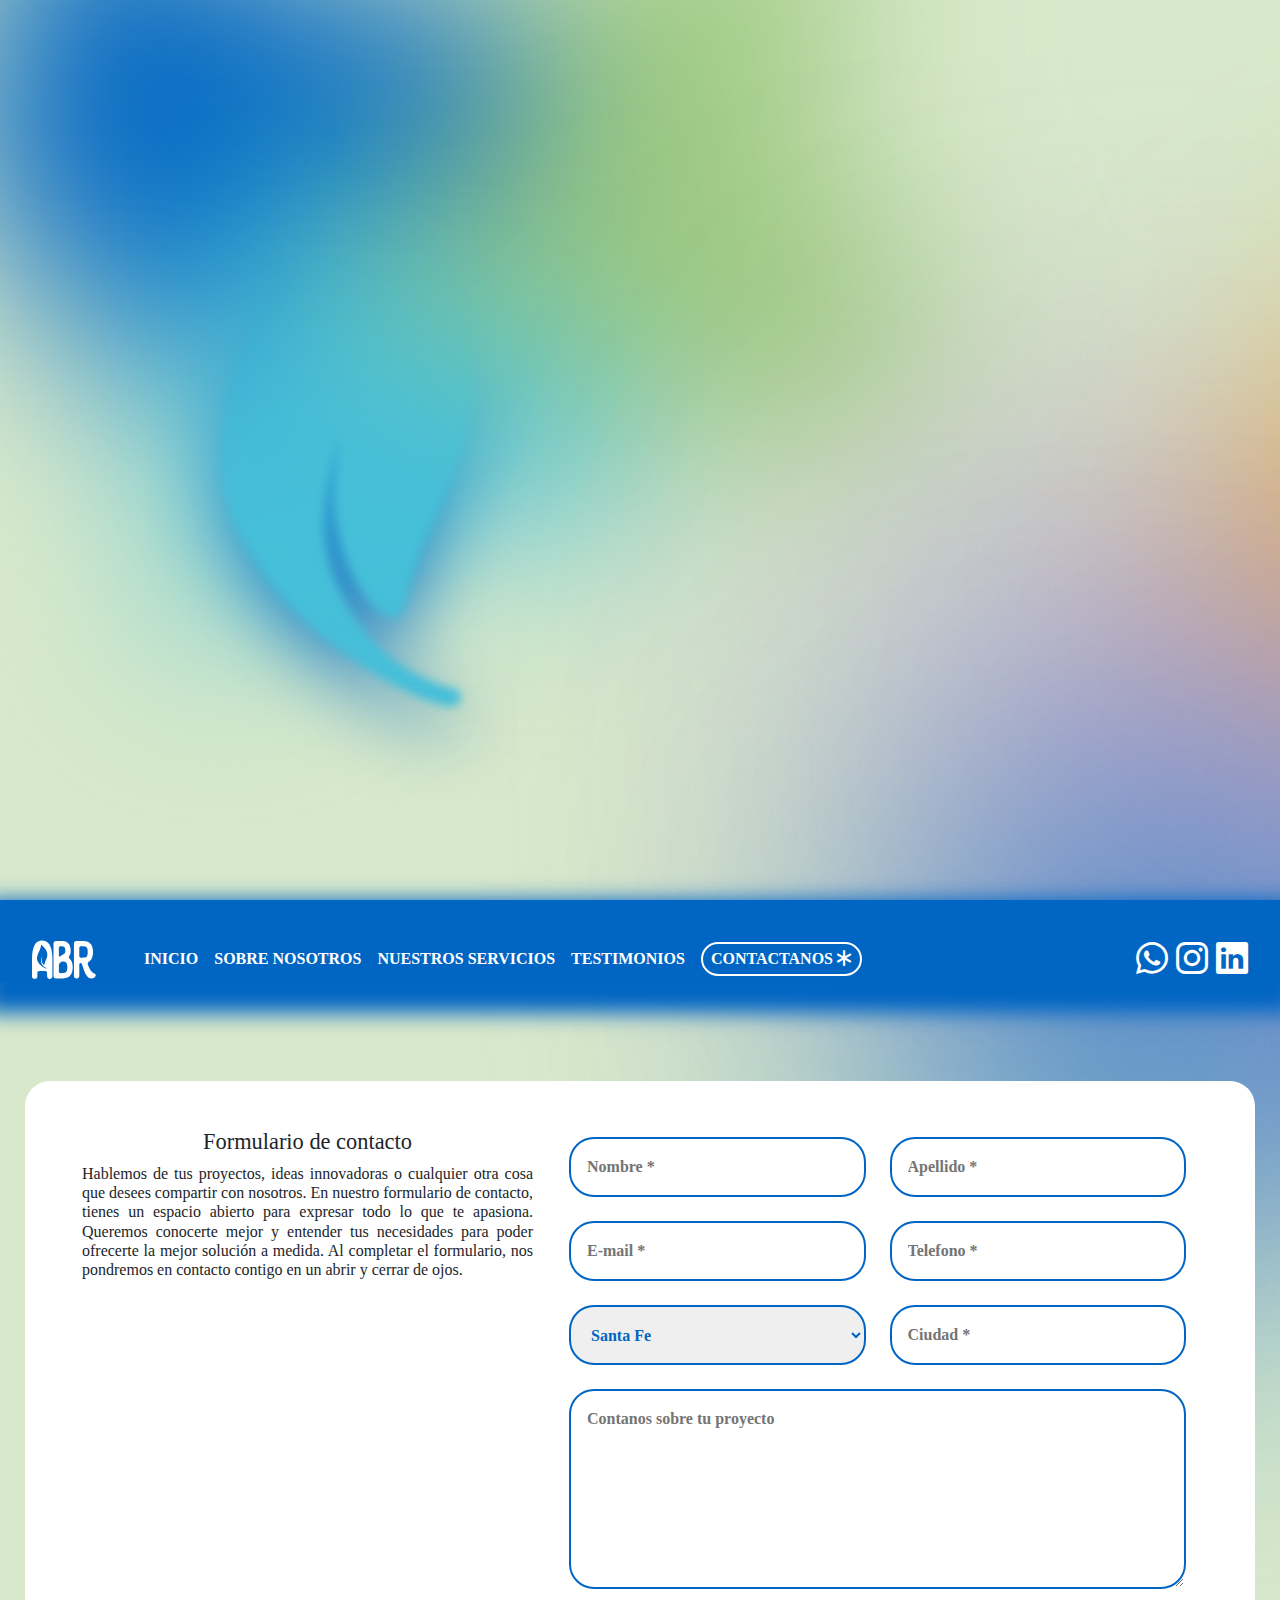
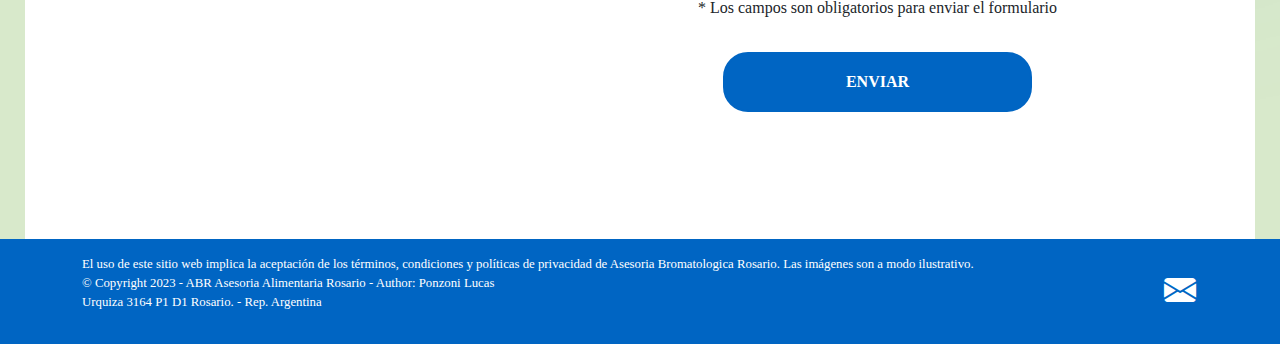
==== commit 2ac4da96: "Loader" ====
--- a/Pages/contactanos.html
+++ b/Pages/contactanos.html
@@ -11,153 +11,130 @@
     <link rel="stylesheet" href="https://cdn.jsdelivr.net/npm/bootstrap-icons@1.10.5/font/bootstrap-icons.css">
     <link rel="stylesheet" href="https://cdn.jsdelivr.net/npm/bootstrap@5.3.0/dist/css/bootstrap.min.css">
     <link rel="stylesheet" href="../CSS/style.css">
-
 </head>
 
 <body>
+
+    <div id="loader-abr" aria-hidden="true"><span class="loader"></span></div>
 
     <header>
         <a href="../index.html" id="logo-link"><img class="logo" src="../img/abr_main.svg" alt="Logo"></a>
         <button id="abrir" class="abrir-menu"><i class="bi bi-arrow-down-short"></i></button>
         <nav class="nav" id="nav">
-            
-                <ul class="nav-list">
-                    <li><a class="nav" href="../index.html">INICIO</a></li>
-                    <li><a class="nav" href="./sobre_nosotros.html">SOBRE NOSOTROS</a></li>
-                    <li><a class="nav" href="./nuestros_servicios.html">NUESTROS SERVICIOS</a></li>
-                    <li><a class="nav" href="./testimonios.html">TESTIMONIOS</a></li>
-                    <li><a class="nav nav_c" href="#">CONTACTANOS <span id="com-id"><i class="bi bi-asterisk"></i></span></a></li>
-                </ul> 
-
-            <div class="social_media" >
+            <ul class="nav-list">
+                <li><a class="nav" href="../index.html">INICIO</a></li>
+                <li><a class="nav" href="./sobre_nosotros.html">SOBRE NOSOTROS</a></li>
+                <li><a class="nav" href="./nuestros_servicios.html">NUESTROS SERVICIOS</a></li>
+                <li><a class="nav" href="./testimonios.html">TESTIMONIOS</a></li>
+                <li><a class="nav nav_c" href="#">CONTACTANOS <span id="com-id"><i class="bi bi-asterisk"></i></span></a></li>
+            </ul>
+            <div class="social_media">
                 <a href="https://api.whatsapp.com/send?phone=+543415469309&text=Hola%2C+quisiera+consultar+por+el+servicio+se+%2AAsesoria+Bromatologica+Rosario%2A%2C+me+contacto+desde+la+web." target="_blank"><i class="bi bi-whatsapp"></i></a>
                 <a href="https://www.instagram.com/asesoriabromatologicarosario/?igshid=MjEwN2IyYWYwYw%3D%3D" target="_blank"><i class="bi bi-instagram"></i></a>
                 <a href="https://ar.linkedin.com/in/pablo-manuel-scalise-9bba7b55?trk=public_profile_samename-profile" target="_blank"><i class="bi bi-linkedin"></i></a>
             </div>
-
-            <button class="cerrar-menu" id="cerrar"><i class="bi bi-arrow-up"></i></button>         
+            <button class="cerrar-menu" id="cerrar"><i class="bi bi-arrow-up"></i></button>
         </nav>
-
     </header>
 
     <main class="form_main container formulario">
-
         <div class="container text-focus-in">
             <div class="row">
-              <div class="col-lg-5 columna1">
-                <h2>Formulario de contacto</h2>
-                <h6>Hablemos de tus proyectos, ideas innovadoras o cualquier otra cosa que desees compartir con nosotros. En nuestro formulario de contacto, tienes un espacio abierto para expresar todo lo que te apasiona. Queremos conocerte mejor y entender tus necesidades para poder ofrecerte la mejor solución a medida.
-                Al completar el formulario, nos pondremos en contacto contigo en un abrir y cerrar de ojos.</h6>  
-                <div>
-                    <iframe class="map" src="https://www.google.com/maps/embed?pb=!1m18!1m12!1m3!1d3348.5014236197967!2d-60.66806862462521!3d-32.93776857359681!2m3!1f0!2f0!3f0!3m2!1i1024!2i768!4f13.1!3m3!1m2!1s0x95b7ab504fc39b97%3A0x462158759168e7ce!2sKDT%2C%20Urquiza%203164%2C%20S2002%20Rosario%2C%20Santa%20Fe!5e0!3m2!1ses!2sar!4v1688437632781!5m2!1ses!2sar" width="600" height="400" style="border:0;" allowfullscreen="" loading="lazy" referrerpolicy="no-referrer-when-downgrade"></iframe>
-                </div>                
-              </div>
-              <div class="col-lg-7 columna 2">
-                <form class="form container-lg text-center form_bs" autocomplete="on" action="procesar_formulario.php" method="POST">
-            
-                    <div class="row">
-        
-                        <div class="col-lg-6">
-                        <label for="nombre"></label>
-                        <input type="text" id="nombre" name="nombre" autofocus maxlength="30" required placeholder="Nombre *">
+                <div class="col-lg-5 columna1">
+                    <h2>Formulario de contacto</h2>
+                    <h6>Hablemos de tus proyectos, ideas innovadoras o cualquier otra cosa que desees compartir con nosotros. En nuestro formulario de contacto, tienes un espacio abierto para expresar todo lo que te apasiona. Queremos conocerte mejor y entender tus necesidades para poder ofrecerte la mejor solución a medida.
+                        Al completar el formulario, nos pondremos en contacto contigo en un abrir y cerrar de ojos.</h6>
+                    <div>
+                        <iframe class="map" src="https://www.google.com/maps/embed?pb=!1m18!1m12!1m3!1d3348.5014236197967!2d-60.66806862462521!3d-32.93776857359681!2m3!1f0!2f0!3f0!3m2!1i1024!2i768!4f13.1!3m3!1m2!1s0x95b7ab504fc39b97%3A0x462158759168e7ce!2sKDT%2C%20Urquiza%203164%2C%20S2002%20Rosario%2C%20Santa%20Fe!5e0!3m2!1ses!2sar!4v1688437632781!5m2!1ses!2sar" width="600" height="400" style="border:0;" allowfullscreen="" loading="lazy" referrerpolicy="no-referrer-when-downgrade"></iframe>
+                    </div>
+                </div>
+                <div class="col-lg-7 columna 2">
+                    <form class="form container-lg text-center form_bs" autocomplete="on" action="procesar_formulario.php" method="POST">
+                        <div class="row">
+                            <div class="col-lg-6">
+                                <label for="nombre"></label>
+                                <input type="text" id="nombre" name="nombre" autofocus maxlength="30" required placeholder="Nombre *">
+                            </div>
+                            <div class="col-lg-6">
+                                <label for="apellido"></label>
+                                <input type="text" id="apellido" name="apellido" maxlength="30" required placeholder="Apellido *">
+                            </div>
                         </div>
-        
-                        <div class="col-lg-6">
-                        <label for="apellido"></label>
-                        <input type="text" id="apellido" name="apellido" maxlength="30" required placeholder="Apellido *">
+                        <div class="row">
+                            <div class="col-lg-6">
+                                <label for="email"></label>
+                                <input type="email" id="email" name="email" maxlength="30" required placeholder="E-mail *">
+                            </div>
+                            <div class="col-lg-6">
+                                <label for="telefono"></label>
+                                <input type="tel" id="telefono" name="telefono" minlength="8" maxlength="15" required placeholder="Telefono *">
+                            </div>
                         </div>
-        
-                    </div>
-        
-                    <div class="row">
-        
-                        <div class="col-lg-6">
-                            <label for="email"></label>
-                            <input type="email" id="email" name="email" maxlength="30" required placeholder="E-mail *">
+                        <div class="row">
+                            <div class="col-lg-6">
+                                <label for="provincia"></label>
+                                <select id="provincia" name="provincia" required aria-placeholder="Provincia *">
+                                    <option value="Buenos Aires">Buenos Aires</option>
+                                    <option value="Catamarca">Catamarca</option>
+                                    <option value="Chaco">Chaco</option>
+                                    <option value="Chubut">Chubut</option>
+                                    <option value="Córdoba">Córdoba</option>
+                                    <option value="Corrientes">Corrientes</option>
+                                    <option value="Entre Ríos">Entre Ríos</option>
+                                    <option value="Formosa">Formosa</option>
+                                    <option value="Jujuy">Jujuy</option>
+                                    <option value="La Pampa">La Pampa</option>
+                                    <option value="La Rioja">La Rioja</option>
+                                    <option value="Mendoza">Mendoza</option>
+                                    <option value="Misiones">Misiones</option>
+                                    <option value="Neuquén">Neuquén</option>
+                                    <option value="Río Negro">Río Negro</option>
+                                    <option value="Salta">Salta</option>
+                                    <option value="San Juan">San Juan</option>
+                                    <option value="San Luis">San Luis</option>
+                                    <option value="Santa Cruz">Santa Cruz</option>
+                                    <option value="Santa Fe" selected>Santa Fe</option>
+                                    <option value="Santiago del Estero">Santiago del Estero</option>
+                                    <option disabled>Tierra del Fuego -no disponible-</option>
+                                    <option value="Tucumán">Tucumán</option>
+                                </select>
+                            </div>
+                            <div class="col-lg-6">
+                                <label for="ciudad"></label>
+                                <input type="text" id="ciudad" name="ciudad" maxlength="30" required placeholder="Ciudad *">
+                            </div>
                         </div>
-        
-                        <div class="col-lg-6">
-                            <label for="telefono"></label>
-                            <input type="tel" id="telefono" name="telefono" minlength="8" maxlength="15" required placeholder="Telefono *">
+                        <div class="row">
+                            <div class="col-lg-12">
+                                <label for="comentarios"></label>
+                                <textarea id="comentarios" name="comentarios" maxlength="600" rows="4" cols="30" placeholder="Contanos sobre tu proyecto"></textarea>
+                            </div>
                         </div>
-        
-                    </div>
-        
-                    <div class="row">
-                        <div class="col-lg-6">
-                            <label for="provincia"></label>
-                            <select id="provincia" name="provincia" required aria-placeholder="Provincia *">
-                                <option value="Buenos Aires">Buenos Aires</option>
-                                <option value="Catamarca">Catamarca</option>
-                                <option value="Chaco">Chaco</option>
-                                <option value="Chubut">Chubut</option>
-                                <option value="Córdoba">Córdoba</option>
-                                <option value="Corrientes">Corrientes</option>
-                                <option value="Entre Ríos">Entre Ríos</option>
-                                <option value="Formosa">Formosa</option>
-                                <option value="Jujuy">Jujuy</option>
-                                <option value="La Pampa">La Pampa</option>
-                                <option value="La Rioja">La Rioja</option>
-                                <option value="Mendoza">Mendoza</option>
-                                <option value="Misiones">Misiones</option>
-                                <option value="Neuquén">Neuquén</option>
-                                <option value="Río Negro">Río Negro</option>
-                                <option value="Salta">Salta</option>
-                                <option value="San Juan">San Juan</option>
-                                <option value="San Luis">San Luis</option>
-                                <option value="Santa Cruz">Santa Cruz</option>
-                                <option value="Santa Fe" selected>Santa Fe</option>
-                                <option value="Santiago del Estero">Santiago del Estero</option>
-                                <option disabled>Tierra del Fuego -no disponible-</option>
-                                <option value="Tucumán">Tucumán</option>
-                            </select>
+                        <p class="form-p">* Los campos son obligatorios para enviar el formulario</P>
+                        <div class="row">
+                            <div class="col-lg-12">
+                                <input class="submit" id="submit" value="Enviar"><br>
+                            </div>
                         </div>
-        
-                        <div class="col-lg-6">
-                            <label for="ciudad"></label>
-                            <input type="text" id="ciudad" name="ciudad" maxlength="30" required placeholder="Ciudad *">
-                        </div>
-        
-                    </div>
-        
-                    <div class="row">
-                        <div class="col-lg-12">
-                            <label for="comentarios"></label>
-                            <textarea id="comentarios" name="comentarios" maxlength="600" rows="4" cols="30" placeholder="Contanos sobre tu proyecto"></textarea>
-                    </div>
-                    
-                    <p class="form-p" >* Los campos son obligatorios para enviar el formulario</P>
-        
-                    <div class="row">
-                        <div class="col-lg-12">
-                            <input class="submit" id="submit" value="Enviar"><br>
-                    </div>
-        
-                </form>
-              </div>
+                    </form>
+                </div>
             </div>
-          </div>
-
-                <div class="row ">
-                  <div class="col">
-                </div>
-              </div>
-              
+        </div>
     </main>
-    
 
     <footer>
         <div class="contenedor_footer container">
-                <p id="tac" >El uso de este sitio web implica la aceptación de los términos, condiciones y políticas de privacidad de Asesoria Bromatologica Rosario. Las imagenes son a modo ilustrativo. 
+            <p id="tac">El uso de este sitio web implica la aceptación de los términos, condiciones y políticas de privacidad de Asesoria Bromatologica Rosario. Las imágenes son a modo ilustrativo.
                 <br>© Copyright 2023 - ABR Asesoria Alimentaria Rosario - Author: Ponzoni Lucas
                 <br>Urquiza 3164 P1 D1 Rosario. - Rep. Argentina
-                </p>
-           <a class="icon-foot" href="mailto:pablomanuelscalise@gmail.com"><i class="bi bi-envelope-fill"></i></a>
+            </p>
+            <a class="icon-foot" href="mailto:pablomanuelscalise@gmail.com"><i class="bi bi-envelope-fill"></i></a>
         </div>
     </footer>
-   
+
     <script src="https://cdn.jsdelivr.net/npm/bootstrap@5.3.0/dist/js/bootstrap.bundle.min.js" integrity="sha384-geWF76RCwLtnZ8qwWowPQNguL3RmwHVBC9FhGdlKrxdiJJigb/j/68SIy3Te4Bkz" crossorigin="anonymous"></script>
     <script src="../js/main.js"></script>
-    
+
 </body>
-</html>+
+</html>
--- a/CSS/style.css
+++ b/CSS/style.css
@@ -39,6 +39,32 @@
   background-repeat: no-repeat;
   position: relative;
   min-height: 100vh;
+}
+body.disable-scroll {
+  overflow: hidden;
+}
+body #loader-abr {
+  display: flex;
+  justify-content: center;
+  align-items: center;
+  height: 100vh;
+}
+body .loader {
+  width: 48px;
+  height: 48px;
+  border: 5px solid;
+  border-color: #0065C3 transparent;
+  border-radius: 50%;
+  display: inline-block;
+  box-sizing: border-box;
+  animation: rotation 1s linear infinite;
+}
+@media screen and (max-width: 768px) {
+  body {
+    background: #D8E9CB url("../img/fondo-mobile.svg");
+    background-size: cover;
+    background-repeat: no-repeat;
+  }
 }
 body .food_pack {
   background-image: url(../img/packaging.png);
@@ -51,17 +77,37 @@
   height: 120vh;
   z-index: -1;
 }
-body .slide-in-bottom {
-  animation: slide-in-bottom 0.5s cubic-bezier(0.25, 0.46, 0.45, 0.94) 2s both;
-}
-@keyframes slide-in-bottom {
+@media screen and (max-width: 768px) {
+  body .food_pack {
+    background-color: rgba(255, 153, 0, 0);
+    background-image: url(../img/packaging.png);
+    background-size: contain;
+    width: 100%;
+    background-repeat: no-repeat;
+    position: relative;
+    background-position: top center;
+    margin-top: -250px;
+  }
+}
+body .slide-in-right {
+  animation: slide-in-right 0.5s cubic-bezier(0.25, 0.46, 0.45, 0.94) 2s both;
+}
+@keyframes slide-in-right {
   0% {
-    transform: translateY(1000px);
+    transform: translateX(1000px);
     opacity: 0;
   }
   100% {
-    transform: translateY(0);
+    transform: translateX(0);
     opacity: 1;
+  }
+}
+@keyframes rotation {
+  0% {
+    transform: rotate(0deg);
+  }
+  100% {
+    transform: rotate(360deg);
   }
 }
 header {
@@ -75,14 +121,46 @@
   margin-bottom: 3rem;
   box-shadow: 0px 15px 20px 15px #0065C3;
 }
+@media screen and (max-width: 1050px) {
+  header {
+    flex-direction: column;
+    gap: 0;
+  }
+}
 header .abrir-menu,
 header .cerrar-menu {
   display: none;
+  color: #FFF;
+}
+header .abrir-menu > i,
+header .cerrar-menu > i {
+  position: relative;
+  animation: bounce 2s infinite;
+}
+header .abrir-menu > i:hover,
+header .cerrar-menu > i:hover {
+  color: #fce96b;
+}
+@media screen and (max-width: 1050px) {
+  header .abrir-menu,
+  header .cerrar-menu {
+    display: block;
+    border: 0;
+    font-size: 2rem;
+    background-color: transparent;
+    cursor: pointer;
+  }
 }
 header .logo {
   margin-left: 2rem;
   max-width: 4rem;
 }
+@media screen and (max-width: 1050px) {
+  header .logo {
+    margin-left: 0rem;
+    max-width: 4rem;
+  }
+}
 header nav {
   max-width: 1200px;
   display: flex;
@@ -90,16 +168,46 @@
   justify-content: space-between;
   flex: 1;
 }
+header nav.visible {
+  opacity: 1;
+  visibility: visible;
+}
+@media screen and (max-width: 1050px) {
+  header nav {
+    opacity: 0;
+    visibility: hidden;
+    display: flex;
+    flex-direction: column;
+    gap: 2rem;
+    position: absolute;
+    top: 0;
+    width: 100%;
+    bottom: 0;
+    background-color: #0065C3;
+    padding: 0rem;
+    justify-content: flex-start;
+    z-index: 2;
+    transition: opacity 0.5s;
+  }
+}
 header nav #active {
   -webkit-text-decoration: underline 3px #fce96b;
           text-decoration: underline 3px #fce96b;
 }
 header nav .social_media {
-  margin-left: 2rem;
-  margin-right: 1rem;
+  display: flex;
+  gap: 0.5rem;
+  margin-right: 2rem;
+}
+@media screen and (max-width: 1050px) {
+  header nav .social_media {
+    padding-top: 3rem;
+    display: flex;
+    justify-content: center;
+    margin-right: 0;
+  }
 }
 header nav .social_media i {
-  padding-inline: 0.1rem;
   color: #ffffff;
   font-size: 2rem;
 }
@@ -115,6 +223,15 @@
   font-size: 1rem;
   font-weight: 600;
   margin: 0;
+}
+@media screen and (max-width: 1050px) {
+  header nav .nav-list {
+    margin-top: 5rem;
+    gap: 2rem;
+    padding: 0;
+    flex-direction: column;
+    align-items: center;
+  }
 }
 header nav .nav-list a {
   text-decoration: none;
@@ -141,6 +258,10 @@
   transform-origin: center;
 }
 
+body.menu-open {
+  overflow: hidden;
+}
+
 @keyframes spin {
   from {
     transform: rotate(0deg);
@@ -160,11 +281,67 @@
     color: #fce96b;
   }
 }
+@keyframes bounce {
+  0%, 100% {
+    top: 0;
+  }
+  50% {
+    top: 1rem;
+  }
+}
+#spinner {
+  position: fixed;
+  inset: 0;
+  background-color: var(--clr-bg);
+  color: var(--clr-text);
+  z-index: 99999999;
+  font-size: 3rem;
+  display: flex;
+  align-items: center;
+  justify-content: center;
+  transition: 0.4s;
+}
+
+#spinner ion-icon {
+  pointer-events: none;
+  animation: spin 1s ease-in-out both infinite;
+  animation-timing-function: cubic-bezier(0.215, 0.61, 0.355, 1);
+}
+
 main {
   padding: 2rem;
 }
+@media screen and (max-width: 768px) {
+  main.container {
+    max-width: -moz-max-content;
+    max-width: max-content;
+  }
+}
+@media screen and (max-width: 768px) {
+  main {
+    padding-inline: 1rem;
+    margin: 0;
+    padding-top: 0;
+  }
+}
+@media screen and (max-width: 576px) {
+  main {
+    margin: 0;
+  }
+}
 main .text-focus-in {
   animation: text-focus-in 1s cubic-bezier(0.55, 0.085, 0.68, 0.53) both;
+}
+@media screen and (max-width: 768px) {
+  main .titulo {
+    display: flex;
+    flex-wrap: wrap;
+    flex-direction: column;
+    justify-content: center;
+    align-items: center;
+    margin: 1rem;
+    margin-bottom: 0;
+  }
 }
 main .titulo h1 {
   text-align: center;
@@ -180,11 +357,28 @@
   font-size: 3rem;
   font-weight: 600;
 }
+@media screen and (max-width: 768px) {
+  main .titulo h1 {
+    margin-top: 0;
+    padding-top: 1rem;
+    background-color: rgba(0, 101, 195, 0.3254901961);
+    border-radius: 8px 8px 0 0;
+    width: 100%;
+    color: #FFF;
+    font-size: 3rem;
+    font-weight: 600;
+  }
+}
 main .titulo .line_title {
   width: 518px;
   height: 6px;
   background: #fce96b;
   border-radius: 0 0 8px 8px;
+}
+@media screen and (max-width: 768px) {
+  main .titulo .line_title {
+    width: 100%;
+  }
 }
 main .titulo .Web_comment {
   width: 700px;
@@ -194,6 +388,17 @@
   font-weight: 400;
   padding-top: 1rem;
 }
+@media screen and (max-width: 768px) {
+  main .titulo .Web_comment {
+    width: auto;
+    text-align: center;
+    color: #FFF;
+    text-shadow: 2px 1px 20px rgba(39, 39, 39, 0.7215686275);
+    font-size: 1rem;
+    font-weight: 400;
+    padding-top: 1rem;
+  }
+}
 main .titulo #button_conocenos {
   background-color: #ffffff;
   box-shadow: 0px 0px 25px 8px rgba(70, 190, 217, 0.2039215686);
@@ -207,6 +412,12 @@
   border-radius: 25px;
   cursor: pointer;
 }
+@media screen and (max-width: 768px) {
+  main .titulo #button_conocenos {
+    padding: 1rem;
+    padding-inline: 1rem;
+  }
+}
 main .titulo #button_conocenos:hover {
   background-color: #fce96b;
   transition: 0.3s;
@@ -219,8 +430,26 @@
 main .text-focus-in-2 {
   animation: text-focus-in 1s cubic-bezier(0.55, 0.085, 0.68, 0.53) 1s both;
 }
+main .pablo-saluda {
+  margin: 0;
+}
+main .pablo-saluda .handless {
+  width: 300px;
+  position: relative;
+  right: -50px;
+  bottom: -20px;
+}
+main .pablo-saluda .hand {
+  width: 80px;
+  position: relative;
+  right: 236px;
+  bottom: 39px;
+  z-index: -1;
+  animation: saludo 2s infinite linear;
+  transform-origin: bottom center;
+}
 main .cardholder {
-  padding: 4rem 0;
+  padding: 0rem 0;
 }
 main .cardholder__card {
   width: 700px;
@@ -231,6 +460,11 @@
   padding: 1rem;
   margin-top: 1rem;
 }
+@media screen and (max-width: 768px) {
+  main .cardholder__card {
+    width: auto;
+  }
+}
 main .cardholder__card--title {
   display: flex;
   justify-content: space-between;
@@ -273,8 +507,12 @@
   display: flex;
   margin-bottom: 5rem;
 }
-.know-main .know_us .us {
-  flex-shrink: 1;
+@media screen and (max-width: 768px) {
+  .know-main .know_us {
+    display: flex;
+    flex-direction: column;
+    margin-bottom: 5rem;
+  }
 }
 .know-main .know_us .us .pablo_face,
 .know-main .know_us .us .pablo_face_mobile {
@@ -284,8 +522,53 @@
   top: -95px;
   overflow: hidden;
 }
+@media screen and (max-width: 768px) {
+  .know-main .know_us .us .pablo_face,
+  .know-main .know_us .us .pablo_face_mobile {
+    display: none;
+  }
+}
 .know-main .know_us .us .pablo_face_mobile_div {
   display: none;
+}
+@media screen and (max-width: 768px) {
+  .know-main .know_us .us .pablo_face_mobile_div {
+    display: flex;
+    justify-content: space-between;
+    position: relative;
+    background-color: #fce96b;
+    padding: 0;
+    margin: 0;
+    top: -32px;
+    margin-left: -1rem;
+    margin-right: -1rem;
+    border-radius: 25px 25px 0 0;
+    align-items: center;
+  }
+}
+@media screen and (max-width: 768px) and (max-width: 576px) {
+  .know-main .know_us .us .pablo_face_mobile_div {
+    border-radius: 0;
+  }
+}
+@media screen and (max-width: 768px) {
+  .know-main .know_us .us .pablo_face_mobile_div .pablo_face_mobile {
+    max-width: 300px;
+    background-size: contain;
+    display: flex;
+    margin-left: 1rem;
+    padding: 0;
+  }
+  .know-main .know_us .us .pablo_face_mobile_div #Pablo_Scalise_Conocenos_mobile {
+    padding: 1rem;
+    line-height: 1.4;
+    font-family: "Andalucia";
+    color: #353535;
+    font-size: 6vw;
+    white-space: nowrap;
+    position: absolute;
+    left: 25vw;
+  }
 }
 .know-main .know_us .us .fig-caption {
   background-color: #0065C3;
@@ -299,7 +582,15 @@
   padding: 0.5rem;
   text-align: center;
 }
-.know-main .know_us .us h2 {
+@media screen and (max-width: 768px) {
+  .know-main .know_us .us .fig-caption {
+    margin-left: 1rem;
+    margin-right: -3rem;
+    top: -48px;
+    width: auto;
+  }
+}
+.know-main .know_us .us #Pablo_Scalise_Conocenos {
   font-family: "Andalucia";
   color: #353535;
   font-size: 3rem;
@@ -307,11 +598,22 @@
   margin-bottom: 0;
   line-height: 1.8;
 }
+@media screen and (max-width: 768px) {
+  .know-main .know_us .us #Pablo_Scalise_Conocenos {
+    display: none;
+  }
+}
 .know-main .know_us .us .descripcion_pablo,
 .know-main .know_us .us p {
   text-align: justify;
   margin-bottom: 1rem;
   max-width: 800px;
+}
+@media screen and (max-width: 768px) {
+  .know-main .know_us .us .descripcion_pablo:nth-last-child(1),
+  .know-main .know_us .us p:nth-last-child(1) {
+    margin-bottom: 100px;
+  }
 }
 .know-main .know_us .us .university {
   list-style-type: square;
@@ -323,6 +625,11 @@
   text-align: left;
   z-index: -1;
 }
+@media screen and (max-width: 768px) {
+  .know-main .know_us .us .university {
+    margin-top: -1rem;
+  }
+}
 .know-main .know_us .us .university-test {
   list-style-type: none;
   font-size: 1rem;
@@ -339,15 +646,6 @@
 }
 .know-main .know_us .us .span_us {
   font-weight: 600;
-}
-.know-main .know_us .us .background_img {
-  background-color: rgba(252, 233, 107, 0);
-  width: 30%;
-  height: 417px;
-  border-radius: 25px 25px 0 0;
-  top: 0;
-  left: 0px;
-  position: absolute;
 }
 
 .form_main {
@@ -362,12 +660,64 @@
   top: 50px;
   bottom: -100px;
 }
+@media screen and (max-width: 576px) {
+  .form_main {
+    background-color: #ffffff;
+    width: auto;
+    max-width: 100%;
+    border-radius: 0;
+    position: relative;
+    margin-left: 0px;
+    margin-bottom: 50px;
+    margin-right: 0px;
+    top: 50px;
+  }
+}
+@media screen and (max-width: 768px) {
+  .form_main .background_img_mobile {
+    background-color: rgba(255, 0, 0, 0);
+    background-image: url("../img/pablo_pcalise_conocenos_mobile.png");
+    background-size: contain;
+    background-repeat: no-repeat;
+    overflow: visible;
+    width: 100%;
+    height: 200px;
+    border-radius: 25px 25px 0 0;
+    top: 0;
+    left: 0;
+    position: absolute;
+  }
+  .form_main .pablo_mobile {
+    width: 40vw;
+  }
+  .form_main #Pablo_Scalise_Conocenos_mobile {
+    padding: 1rem;
+    line-height: 1.4;
+    font-family: "Andalucia";
+    color: #353535;
+    font-size: 6vw;
+    white-space: nowrap;
+    position: absolute;
+    left: 25vw;
+  }
+  .form_main .img-fluid {
+    width: 130px;
+    margin-left: 60vw;
+    position: absolute;
+  }
+}
 
 /* --- Servicios --- */
 .form_main .btn {
   display: none;
   background-color: #fce96b;
 }
+@media screen and (max-width: 576px) {
+  .form_main .btn {
+    margin-top: 1rem;
+    display: block;
+  }
+}
 .form_main .btn:hover {
   background-color: #FF9900;
   color: #ffffff;
@@ -382,8 +732,7 @@
   display: flex;
   flex-wrap: wrap;
 }
-.form_main .services .services_text,
-.form_main .services_description .services_text {
+.form_main .services_text {
   font-family: "sf_pro_light";
   margin: 0;
   padding: 0;
@@ -392,17 +741,38 @@
   padding-left: 1rem;
   text-align: left;
 }
-.form_main .services .services_text li,
-.form_main .services_description .services_text li {
+.form_main .services_text li {
   font-family: "sf_pro_light";
 }
-.form_main .services h2,
-.form_main .services_description h2 {
+.form_main h2 {
   font-size: 1.4rem;
   margin-top: 1rem;
 }
-.form_main .services .service_description,
-.form_main .services_description .service_description {
+.form_main .service_description {
+  font-size: 1rem;
+  color: #000000;
+  line-height: 25px;
+  border: none;
+  padding: 0rem;
+  margin: 0rem;
+  text-align: center;
+  flex: 1;
+  min-width: 300px;
+  border-radius: 25px;
+}
+.form_main .service_description h2 {
+  color: #4e4e4e;
+}
+.form_main .service_description #information {
+  width: 100px;
+  filter: invert(51%) sepia(86%) saturate(659%) hue-rotate(360deg) brightness(105%) contrast(106%);
+}
+.form_main .service_description .services_span {
+  color: #FF9900;
+  text-align: center;
+  margin-bottom: 100px;
+}
+.form_main .service_description__d {
   font-size: 1rem;
   color: #4e4e4e;
   line-height: 25px;
@@ -414,18 +784,22 @@
   min-width: 300px;
   border-radius: 25px;
 }
-.form_main .services .service_description #information,
-.form_main .services_description .service_description #information {
+@media screen and (max-width: 576px) {
+  .form_main .service_description__d {
+    display: none;
+  }
+}
+.form_main .service_description__d #information {
   width: 100px;
   filter: invert(51%) sepia(86%) saturate(659%) hue-rotate(360deg) brightness(105%) contrast(106%);
 }
-.form_main .services .service_description .services_span,
-.form_main .services_description .service_description .services_span {
+.form_main .service_description__d .services_span {
   color: #FF9900;
   text-align: center;
   margin-bottom: 100px;
 }
-.form_main .service {
+
+.service {
   font-size: 1rem;
   color: #ffffff;
   line-height: 25px;
@@ -437,20 +811,29 @@
   min-width: 300px;
   border-radius: 25px;
 }
-.form_main .service #factory,
-.form_main .service #money,
-.form_main .service #laboratory {
+@media screen and (max-width: 576px) {
+  .service {
+    width: 100%;
+    margin-inline: 0;
+  }
+}
+.service #factory,
+.service #money,
+.service #laboratory {
   width: 125px;
 }
-.form_main .service h2 {
+.service h2 {
   color: #FFF;
   font-size: 1.4rem;
   text-align: center;
 }
-.form_main .service .services_span {
+.service .services_span {
   color: #FF9900;
   text-align: center;
   margin-bottom: 100px;
+}
+.service .card-body {
+  border-radius: 15px;
 }
 
 /* --- Testimonios --- */
@@ -458,11 +841,38 @@
   margin-bottom: 100px;
 }
 
-.section1, .section2 {
+.section1,
+.section2 {
   justify-content: center;
   display: flex;
 }
-.section1 h5, .section2 h5 {
+.section1 .card,
+.section2 .card {
+  border: none;
+}
+.section1 .img-fluid-v,
+.section2 .img-fluid-v {
+  width: 100%;
+}
+@media screen and (max-width: 768px) {
+  .section1 .img-fluid-v,
+  .section2 .img-fluid-v {
+    display: none;
+  }
+}
+.section1 .img-fluid-h,
+.section2 .img-fluid-h {
+  display: none;
+}
+@media screen and (max-width: 768px) {
+  .section1 .img-fluid-h,
+  .section2 .img-fluid-h {
+    display: block;
+    width: 100%;
+  }
+}
+.section1 h5,
+.section2 h5 {
   font-family: "Andalucia";
   padding: 1rem;
   color: #353535;
@@ -470,32 +880,39 @@
   text-align: left;
   margin-bottom: 0;
 }
-.section1 .university-test, .section2 .university-test {
+.section1 .university-test,
+.section2 .university-test {
   list-style-type: none;
   padding: 0;
   color: #0065C3;
   font-size: 1rem;
 }
-.section1 p, .section2 p {
+.section1 p,
+.section2 p {
   text-align: justify;
   margin-bottom: 1rem;
   max-width: 800px;
 }
-.section1 p .span_test, .section2 p .span_test {
+.section1 p .span_test,
+.section2 p .span_test {
   font-family: "sf_pro_bold";
 }
-.section1 .bi-star-fill, .section2 .bi-star-fill {
+.section1 .bi-star-fill,
+.section2 .bi-star-fill {
   color: #fce96b;
   font-size: large;
 }
-.section1 .social_test, .section2 .social_test {
+.section1 .social_test,
+.section2 .social_test {
   margin-top: 1rem;
   font-size: 1.5rem;
 }
-.section1 .social_test i, .section2 .social_test i {
+.section1 .social_test i,
+.section2 .social_test i {
   color: #353535;
 }
-.section1 .social_test i:hover, .section2 .social_test i:hover {
+.section1 .social_test i:hover,
+.section2 .social_test i:hover {
   color: #0065C3;
 }
 
@@ -540,7 +957,8 @@
   align-items: center;
   text-align: center;
   justify-content: center;
-  margin-bottom: 100px;
+  margin-bottom: 150px;
+  margin-top: 1rem;
   text-transform: uppercase;
 }
 .formulario #submit:hover {
@@ -548,6 +966,15 @@
   color: #0065C3;
   cursor: pointer;
   transition: 0.3s;
+}
+
+@keyframes saludo {
+  0%, 100% {
+    transform: rotate(8);
+  }
+  50% {
+    transform: rotate(18deg);
+  }
 }
 @keyframes text-focus-in {
   0% {
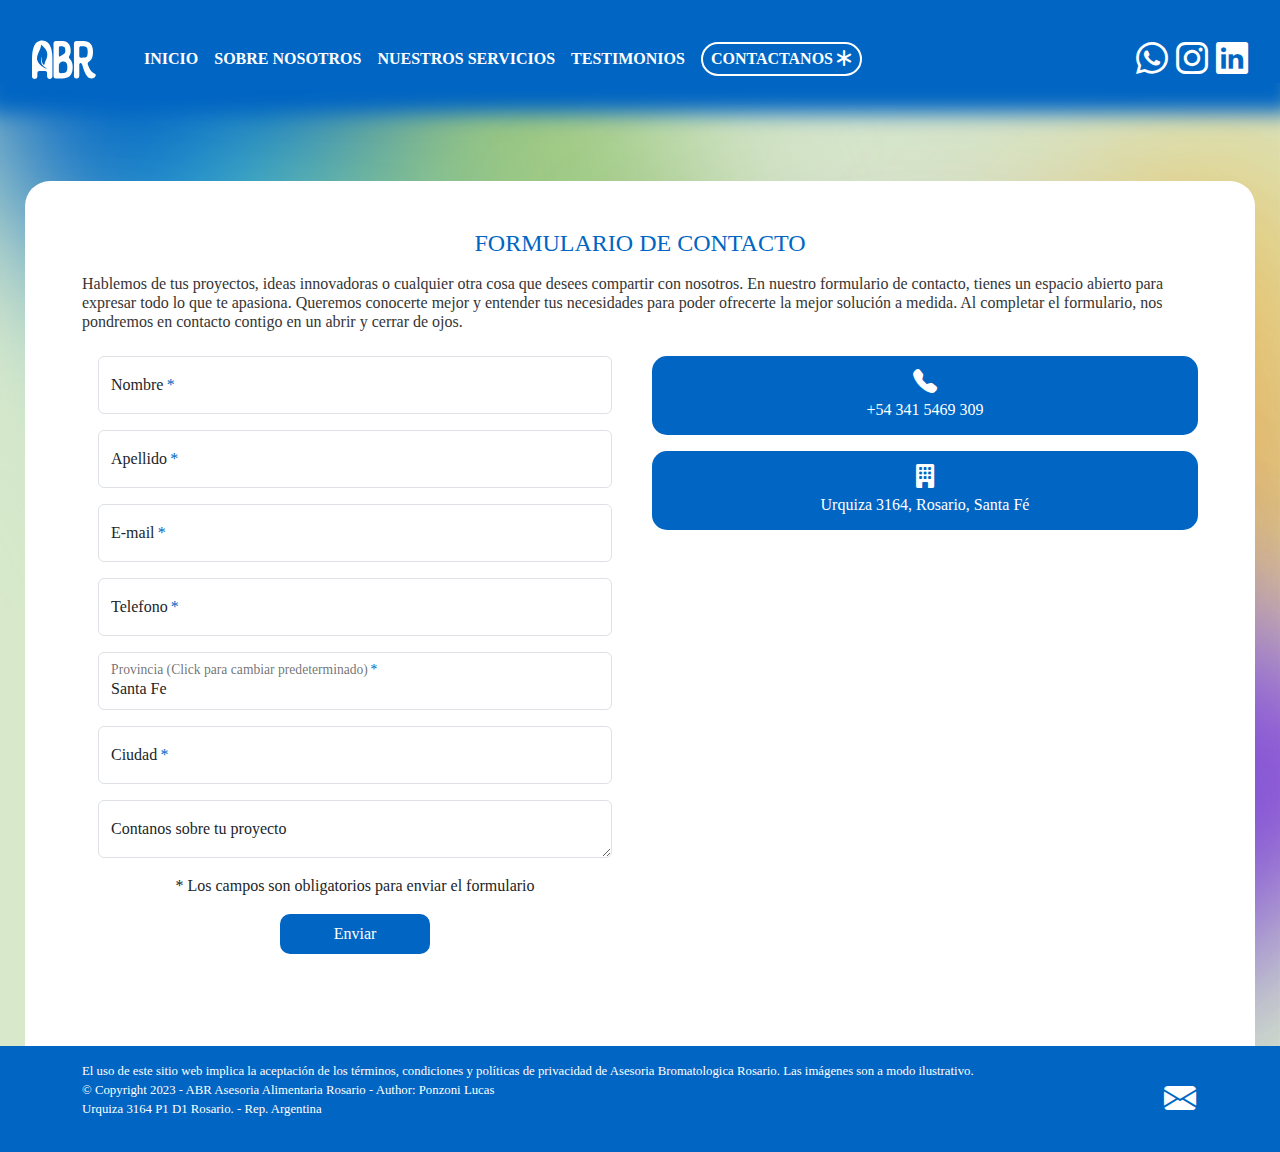
==== commit 0e162d03: "SEO" ====
--- a/Pages/contactanos.html
+++ b/Pages/contactanos.html
@@ -3,7 +3,7 @@
 <head>
     <meta charset="UTF-8">
     <meta name="viewport" content="width=device-width, initial-scale=1.0">
-    <meta name="keywords" content="asesoria, bromatologica, rosario, registra, marca">
+    <meta name="keywords" content="asesoria bromatologica, seguridad alimentaria, calidad alimenticia, estrategias innovadoras, satisfacción del cliente, fidelización de clientes, formulario de contacto, comunicarse con ABR, proyectos empresariales, solución a medida, necesidades empresariales, información de contacto, formulario de consultas, asesoramiento profesional, equipo de asesoría, consulta sobre proyectos, atención personalizada, dirección de ABR, ubicación de oficina, ubicación en Rosario, seguridad en alimentos, cumplimiento de regulaciones, seguimiento de normativas, calidad en productos alimentarios">
     <meta name="author" content="Lucas Ponzoni">
     <meta name="description" content="Ayudamos a las empresas a mejorar la calidad alimenticia de sus productos y servicios, mediante la implementación de estrategias y prácticas innovadoras en materia de seguridad alimentaria, para garantizar la satisfacción y fidelización de sus clientes.">
     <link rel="shortcut icon" href="../img/abr_favicon_qube.png" type="image/x-icon">
@@ -14,9 +14,7 @@
 </head>
 
 <body>
-
-    <div id="loader-abr" aria-hidden="true"><span class="loader"></span></div>
-
+    
     <header>
         <a href="../index.html" id="logo-link"><img class="logo" src="../img/abr_main.svg" alt="Logo"></a>
         <button id="abrir" class="abrir-menu"><i class="bi bi-arrow-down-short"></i></button>
@@ -37,90 +35,112 @@
         </nav>
     </header>
 
-    <main class="form_main container formulario">
-        <div class="container text-focus-in">
+    <main class="form_main">
+        <div class="formulario container centered-content text-focus-in">
             <div class="row">
-                <div class="col-lg-5 columna1">
-                    <h2>Formulario de contacto</h2>
-                    <h6>Hablemos de tus proyectos, ideas innovadoras o cualquier otra cosa que desees compartir con nosotros. En nuestro formulario de contacto, tienes un espacio abierto para expresar todo lo que te apasiona. Queremos conocerte mejor y entender tus necesidades para poder ofrecerte la mejor solución a medida.
-                        Al completar el formulario, nos pondremos en contacto contigo en un abrir y cerrar de ojos.</h6>
-                    <div>
-                        <iframe class="map" src="https://www.google.com/maps/embed?pb=!1m18!1m12!1m3!1d3348.5014236197967!2d-60.66806862462521!3d-32.93776857359681!2m3!1f0!2f0!3f0!3m2!1i1024!2i768!4f13.1!3m3!1m2!1s0x95b7ab504fc39b97%3A0x462158759168e7ce!2sKDT%2C%20Urquiza%203164%2C%20S2002%20Rosario%2C%20Santa%20Fe!5e0!3m2!1ses!2sar!4v1688437632781!5m2!1ses!2sar" width="600" height="400" style="border:0;" allowfullscreen="" loading="lazy" referrerpolicy="no-referrer-when-downgrade"></iframe>
+                <div class="col-lg-12">
+                    <h1 class="text-center">Formulario de contacto</h2>
+                    <h2>Hablemos de tus proyectos, ideas innovadoras o cualquier otra cosa que desees compartir con nosotros. En nuestro formulario de contacto, tienes un espacio abierto para expresar todo lo que te apasiona. Queremos conocerte mejor y entender tus necesidades para poder ofrecerte la mejor solución a medida. Al completar el formulario, nos pondremos en contacto contigo en un abrir y cerrar de ojos.</h6>
+                </div>
+            </div>
+    
+            <div class="row">
+                <div class="columna__1 col-lg-6">
+                    <form class="form text-center" autocomplete="on" action="procesar_formulario.php" method="POST">
+
+                        <div class="form-floating">
+                            <input type="text" class="form-control" id="nombre" name="nombre" autofocus maxlength="30" required placeholder="Nombre *">
+                            <label for="nombre">Nombre<span class="required">*</span></label>
+                        </div>
+                    
+                        <div class="form-floating">
+                            <input type="text" class="form-control" id="apellido" name="apellido" maxlength="30" required placeholder="Apellido *">
+                            <label for="apellido">Apellido<span class="required">*</span></label>
+                        </div>
+                    
+                        <div class="form-floating">
+                            <input type="email" class="form-control" id="email" name="email" maxlength="30" required placeholder="E-mail *">
+                            <label for="email">E-mail<span class="required">*</span></label>
+                        </div>
+                    
+                        <div class="form-floating">
+                            <input type="tel" class="form-control" id="telefono" name="telefono" minlength="8" maxlength="15" required placeholder="Telefono *">
+                            <label for="telefono">Telefono<span class="required">*</span></label>
+                        </div>
+                    
+                        <div class="form-floating">
+                            <select class="form-control" id="provincia" name="provincia" required aria-placeholder="Provincia *">
+                                <option value="Buenos Aires">Buenos Aires</option>
+                                <option value="Catamarca">Catamarca</option>
+                                <option value="Chaco">Chaco</option>
+                                <option value="Chubut">Chubut</option>
+                                <option value="Córdoba">Córdoba</option>
+                                <option value="Corrientes">Corrientes</option>
+                                <option value="Entre Ríos">Entre Ríos</option>
+                                <option value="Formosa">Formosa</option>
+                                <option value="Jujuy">Jujuy</option>
+                                <option value="La Pampa">La Pampa</option>
+                                <option value="La Rioja">La Rioja</option>
+                                <option value="Mendoza">Mendoza</option>
+                                <option value="Misiones">Misiones</option>
+                                <option value="Neuquén">Neuquén</option>
+                                <option value="Río Negro">Río Negro</option>
+                                <option value="Salta">Salta</option>
+                                <option value="San Juan">San Juan</option>
+                                <option value="San Luis">San Luis</option>
+                                <option value="Santa Cruz">Santa Cruz</option>
+                                <option value="Santa Fe" selected>Santa Fe</option>
+                                <option value="Santiago del Estero">Santiago del Estero</option>
+                                <option disabled>Tierra del Fuego -no disponible-</option>
+                                <option value="Tucumán">Tucumán</option>
+                            </select>
+                            <label for="provincia">Provincia (Click para cambiar predeterminado)<span class="required">*</span></label>
+                        </div>
+                    
+                        <div class="form-floating">
+                            <input type="text" class="form-control" id="ciudad" name="ciudad" maxlength="30" required placeholder="Ciudad *">
+                            <label for="ciudad">Ciudad<span class="required">*</span></label>
+                        </div>
+                    
+                        <div class="form-floating">
+                            <textarea class="form-control" id="comentarios" name="comentarios" maxlength="600" rows="4" cols="30" placeholder="Contanos sobre tu proyecto"></textarea>
+                            <label for="comentarios">Contanos sobre tu proyecto</label>
+                        </div>
+                    
+                        <p class="form-p">* Los campos son obligatorios para enviar el formulario</p>
+                    
+                        <div class="form-floating">
+                            <input id="submit" type="submit" value="Enviar"><br>
+                            <label for="submit"></label>
+                        </div>
+                    
+                    </form>
+                </div>
+    
+                <div class="columna__2 col-lg-6">
+                    <div class="icons-contactos">
+
+                        <div class="cajita-contactos">
+                            <i class="bi bi-telephone-fill"></i>
+                            <h3><a href="tel:+5493415469309">+54 341 5469 309</a></h3>
+                        </div>
+
+                        <div class="cajita-contactos">
+                            <i class="bi bi-building-fill"></i>
+                            <h3><a href="https://www.google.com/maps?ll=-32.937769,-60.665494&z=16&t=m&hl=es&gl=AR&mapclient=embed&q=KDT+Urquiza+3164+S2002+Rosario+Santa+Fe">Urquiza 3164, Rosario, Santa Fé</a></h3>
+                        </div>
+
+                        <div>
+                            <iframe class="map" src="https://www.google.com/maps/embed?pb=!1m18!1m12!1m3!1d3348.5014236197967!2d-60.66806862462521!3d-32.93776857359681!2m3!1f0!2f0!3f0!3m2!1i1024!2i768!4f13.1!3m3!1m2!1s0x95b7ab504fc39b97%3A0x462158759168e7ce!2sKDT%2C%20Urquiza%203164%2C%20S2002%20Rosario%2C%20Santa%20Fe!5e0!3m2!1ses!2sar!4v1688437632781!5m2!1ses!2sar" width="100%" height="300px" style="border:0;" allowfullscreen="" loading="lazy" referrerpolicy="no-referrer-when-downgrade"></iframe>
+                        </div>
+
                     </div>
-                </div>
-                <div class="col-lg-7 columna 2">
-                    <form class="form container-lg text-center form_bs" autocomplete="on" action="procesar_formulario.php" method="POST">
-                        <div class="row">
-                            <div class="col-lg-6">
-                                <label for="nombre"></label>
-                                <input type="text" id="nombre" name="nombre" autofocus maxlength="30" required placeholder="Nombre *">
-                            </div>
-                            <div class="col-lg-6">
-                                <label for="apellido"></label>
-                                <input type="text" id="apellido" name="apellido" maxlength="30" required placeholder="Apellido *">
-                            </div>
-                        </div>
-                        <div class="row">
-                            <div class="col-lg-6">
-                                <label for="email"></label>
-                                <input type="email" id="email" name="email" maxlength="30" required placeholder="E-mail *">
-                            </div>
-                            <div class="col-lg-6">
-                                <label for="telefono"></label>
-                                <input type="tel" id="telefono" name="telefono" minlength="8" maxlength="15" required placeholder="Telefono *">
-                            </div>
-                        </div>
-                        <div class="row">
-                            <div class="col-lg-6">
-                                <label for="provincia"></label>
-                                <select id="provincia" name="provincia" required aria-placeholder="Provincia *">
-                                    <option value="Buenos Aires">Buenos Aires</option>
-                                    <option value="Catamarca">Catamarca</option>
-                                    <option value="Chaco">Chaco</option>
-                                    <option value="Chubut">Chubut</option>
-                                    <option value="Córdoba">Córdoba</option>
-                                    <option value="Corrientes">Corrientes</option>
-                                    <option value="Entre Ríos">Entre Ríos</option>
-                                    <option value="Formosa">Formosa</option>
-                                    <option value="Jujuy">Jujuy</option>
-                                    <option value="La Pampa">La Pampa</option>
-                                    <option value="La Rioja">La Rioja</option>
-                                    <option value="Mendoza">Mendoza</option>
-                                    <option value="Misiones">Misiones</option>
-                                    <option value="Neuquén">Neuquén</option>
-                                    <option value="Río Negro">Río Negro</option>
-                                    <option value="Salta">Salta</option>
-                                    <option value="San Juan">San Juan</option>
-                                    <option value="San Luis">San Luis</option>
-                                    <option value="Santa Cruz">Santa Cruz</option>
-                                    <option value="Santa Fe" selected>Santa Fe</option>
-                                    <option value="Santiago del Estero">Santiago del Estero</option>
-                                    <option disabled>Tierra del Fuego -no disponible-</option>
-                                    <option value="Tucumán">Tucumán</option>
-                                </select>
-                            </div>
-                            <div class="col-lg-6">
-                                <label for="ciudad"></label>
-                                <input type="text" id="ciudad" name="ciudad" maxlength="30" required placeholder="Ciudad *">
-                            </div>
-                        </div>
-                        <div class="row">
-                            <div class="col-lg-12">
-                                <label for="comentarios"></label>
-                                <textarea id="comentarios" name="comentarios" maxlength="600" rows="4" cols="30" placeholder="Contanos sobre tu proyecto"></textarea>
-                            </div>
-                        </div>
-                        <p class="form-p">* Los campos son obligatorios para enviar el formulario</P>
-                        <div class="row">
-                            <div class="col-lg-12">
-                                <input class="submit" id="submit" value="Enviar"><br>
-                            </div>
-                        </div>
-                    </form>
+
                 </div>
             </div>
         </div>
     </main>
+    
 
     <footer>
         <div class="contenedor_footer container">
--- a/CSS/style.css
+++ b/CSS/style.css
@@ -40,34 +40,15 @@
   position: relative;
   min-height: 100vh;
 }
-body.disable-scroll {
-  overflow: hidden;
-}
-body #loader-abr {
-  display: flex;
-  justify-content: center;
-  align-items: center;
-  height: 100vh;
-}
-body .loader {
-  width: 48px;
-  height: 48px;
-  border: 5px solid;
-  border-color: #0065C3 transparent;
-  border-radius: 50%;
-  display: inline-block;
-  box-sizing: border-box;
-  animation: rotation 1s linear infinite;
-}
 @media screen and (max-width: 768px) {
   body {
-    background: #D8E9CB url("../img/fondo-mobile.svg");
+    background: #D8E9CB url("../img/back-mobile.webp");
     background-size: cover;
     background-repeat: no-repeat;
   }
 }
 body .food_pack {
-  background-image: url(../img/packaging.png);
+  background-image: url(../img/packaging.webp);
   background-size: cover;
   background-repeat: no-repeat;
   position: absolute;
@@ -79,8 +60,6 @@
 }
 @media screen and (max-width: 768px) {
   body .food_pack {
-    background-color: rgba(255, 153, 0, 0);
-    background-image: url(../img/packaging.png);
     background-size: contain;
     width: 100%;
     background-repeat: no-repeat;
@@ -917,57 +896,80 @@
 }
 
 /* --- Formulario contactanos --- */
-.formulario h2 {
-  text-align: center;
-}
-.formulario h6 {
-  width: 100%;
-  text-align: justify;
-}
-.formulario .map {
-  border-radius: 25px;
+.formulario .row h1 {
+  margin-top: 1rem;
+  color: #0065C3;
+  text-transform: uppercase;
+  font-family: "sf_pro_bold";
+  font-size: 1.5rem;
+}
+.formulario .row h2 {
+  color: #353535;
+  font-size: 1rem;
+}
+.formulario .row .columna__1 .form-floating {
+  margin: 1rem;
+}
+.formulario .row .columna__1 .form-floating .required {
+  color: #0065C3;
+  margin-left: 0.2rem;
+}
+.formulario .row .columna__1 .form-floating #submit {
+  padding: 0.5rem;
+  color: #fff;
+  background-color: #0065C3;
+  border: none;
+  border-radius: 10px;
+  width: 150px;
+  margin-bottom: 100px;
+  transition: 0.3s;
+}
+@media screen and (max-width: 768px) {
+  .formulario .row .columna__1 .form-floating #submit {
+    margin-bottom: 1rem;
+  }
+}
+.formulario .row .columna__1 .form-floating #submit:hover {
+  color: #000;
+  background-color: #fce96b;
+}
+.formulario .row .columna__2 .map {
+  border-radius: 15px;
+  border-color: #0065C3;
+}
+@media screen and (max-width: 768px) {
+  .formulario .row .columna__2 {
+    margin-bottom: 200px;
+  }
+}
+.formulario .row .columna__2 .icons-contactos .cajita-contactos {
+  display: flex;
+  flex-direction: column;
+  justify-content: center;
+  align-items: center;
+  background-color: #0065C3;
+  padding: 0.5rem;
+  border-radius: 15px;
+  margin-bottom: 1rem;
   margin-top: 1rem;
   width: 100%;
 }
-.formulario .form {
-  width: 100%;
-}
-.formulario .form input, .formulario .form textarea, .formulario .form select {
-  border-radius: 25px;
-  width: 100%;
-  height: 60px;
-  padding: 1rem;
-  border: #0065C3 solid 2px;
-  color: #0065C3;
+.formulario .row .columna__2 .icons-contactos .cajita-contactos a {
+  text-decoration: none;
+  color: white;
+  transition: 0.3s;
+}
+.formulario .row .columna__2 .icons-contactos .cajita-contactos a:hover {
+  color: #fce96b;
+}
+.formulario .row .columna__2 .icons-contactos .cajita-contactos .bi {
+  font-size: 1.5rem;
+  color: white;
+}
+.formulario .row .columna__2 .icons-contactos .cajita-contactos h3 {
   font-size: 1rem;
-  font-weight: 600;
-}
-.formulario .form input:enabled:focus, .formulario .form textarea:enabled:focus {
-  border: rgba(0, 101, 195, 0.4901960784) solid 8px;
-}
-.formulario .form textarea {
-  min-height: 200px;
-}
-.formulario #submit {
-  width: 50%;
-  font-size: 1rem;
-  padding: 0.7rem;
-  background-color: #0065C3;
-  color: #fff;
-  align-items: center;
-  text-align: center;
-  justify-content: center;
-  margin-bottom: 150px;
-  margin-top: 1rem;
-  text-transform: uppercase;
-}
-.formulario #submit:hover {
-  background-color: #ffffff;
-  color: #0065C3;
-  cursor: pointer;
-  transition: 0.3s;
-}
-
+  color: white;
+}
 @keyframes saludo {
   0%, 100% {
     transform: rotate(8);
@@ -996,6 +998,7 @@
     opacity: 1;
   }
 }
+
 footer {
   text-align: left;
   background-color: #0065C3;
